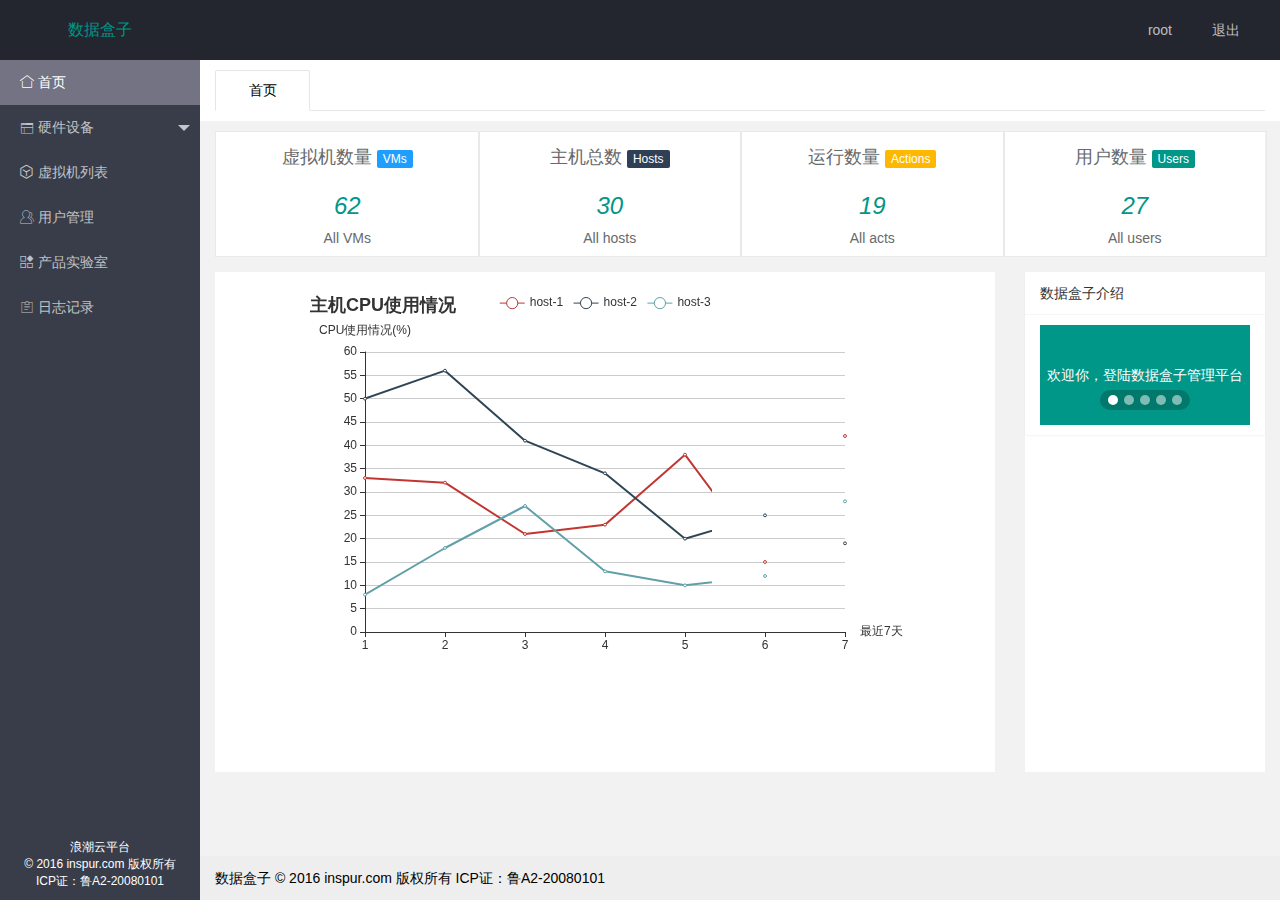
==== layui/index_.html @ 7fb4968f "no message" ====
<!DOCTYPE html>
<html>

	<head>
		<meta charset="utf-8">
		<meta name="viewport" content="width=device-width, initial-scale=1, maximum-scale=1">
		<title>数据盒子</title>
		<link rel="stylesheet" type="text/css" href="css/reset.css" />
		<link rel="stylesheet" href="css/layui.css">
		<style>
			.demo-carousel {
				height: 200px;
				line-height: 200px;
				text-align: center;
			}
			
			.layadmin-iframe {
				position: absolute;
				width: 100%;
				height: 100%;
				left: 0;
				/*top: 0;*/
				right: 0;
				/*bottom: 0;*/
			}
			.nav-bottom{
				position: absolute;
				width: 100%;
				bottom: 10px;
				left: 0;
				color: #fff;
				font-size: 12px;
				text-align: center;
				display: block;
			}
			.layui-nav-tree .layui-nav-child dd.layui-this, .layui-nav-tree .layui-nav-child dd.layui-this a, .layui-nav-tree .layui-this, .layui-nav-tree .layui-this>a, .layui-nav-tree .layui-this>a:hover{
				background-color: #737383;
			}
		</style>
	</head>

	<body class="layui-layout-body">
		<div class="layui-layout layui-layout-admin">
			<div class="layui-header">
				<div class="layui-logo">数据盒子</div>
				<!-- 头部区域（可配合layui已有的水平导航） -->
				<!--<ul class="layui-nav layui-layout-left">
      <li class="layui-nav-item"><a href="">控制台</a></li>
      <li class="layui-nav-item"><a href="">商品管理</a></li>
      <li class="layui-nav-item"><a href="">用户</a></li>
      <li class="layui-nav-item">
        <a href="javascript:;">其它系统</a>
        <dl class="layui-nav-child">
          <dd><a href="">邮件管理</a></dd>
          <dd><a href="">消息管理</a></dd>
          <dd><a href="">授权管理</a></dd>
        </dl>
      </li>
    </ul>-->
				<ul class="layui-nav layui-layout-right">
					<li class="layui-nav-item">
						<a href="javascript:;">
							<!--<img src="http://t.cn/RCzsdCq" class="layui-nav-img">-->
							root
						</a>
						<!--<dl class="layui-nav-child">
							<dd>
								<a href="">基本资料</a>
							</dd>
							<dd>
								<a href="">安全设置</a>
							</dd>
						</dl>-->
					</li>
					<li class="layui-nav-item">
						<a href="">退出</a>
					</li>
				</ul>
			</div>

			<div class="layui-side layui-bg-black">
				<div class="layui-side-scroll">
					<!-- 左侧导航区域（可配合layui已有的垂直导航） -->
					<ul class="layui-nav layui-nav-tree" lay-filter="test">
						<li class="layui-nav-item layui-this ">

							<a href="javascript:;"data-url="component/index_01.html"data-id="4" data-title="首页">
							<span class="layui-icon layui-icon-home"></span>
								首页</a>
						</li>
						<li class="layui-nav-item">
							<a href="javascript:;" >
								<span class="layui-icon layui-icon-layouts"></span>
								硬件设备</a>
							<dl class="layui-nav-child">
					            <dd><a href="javascript:;"data-url="component/index_02.html"data-id="1" data-title="设备管理" >
								<span class="layui-icon layui-icon-templeate-1"></span>
					            	设备管理</a></dd>
					            <dd><a href="javascript:;"data-url="component/index_02.html"data-id="2" data-title="磁盘管理">
								<span class="layui-icon layui-icon-tabs"></span>
					            	磁盘管理</a></dd>
					            
					        </dl>
						</li>
						<li class="layui-nav-item">
							<a href="javascript:;" data-id="3" data-title="虚拟机列表" data-url="index.html">
								<span class="layui-icon layui-icon-component"></span>
								虚拟机列表</a>
							<!--<dl class="layui-nav-child">
            <dd><a href="javascript:;">列表一</a></dd>
            <dd><a href="javascript:;">列表二</a></dd>
            <dd><a href="">超链接</a></dd>
          </dl>-->
						</li>
						<li class="layui-nav-item">
							<a href="#">
								<span class="layui-icon layui-icon-user"></span>
								用户管理</a>
						</li>
						<li class="layui-nav-item">
							<a href="#">
								<span class="layui-icon layui-icon-app"></span>
								产品实验室</a>
						</li>
						<li class="layui-nav-item">
							<a href="#">
								<span class="layui-icon layui-icon-form"></span>
								日志记录</a>
						</li>
					</ul>
					
				</div>
				<p class="nav-bottom">浪潮云平台 </br>
					© 2016 inspur.com 版权所有<br/> ICP证：鲁A2-20080101
				</p>
			</div>

			<div class="layui-body">
				<!-- 内容主体区域 -->
				<div style="padding: 15px;padding-top: 0;">

					<!--<iframe src="" width="100%" height=""></iframe>-->
					<div class="layui-tab" lay-filter="tabs" lay-allowClose="">
						<ul class="layui-tab-title">
							<!--<li class="layui-this">欢迎页</li>-->
						</ul>
						<div class="layui-tab-content">
							<!--<div class="layui-tab-item layui-show">
								<div class="layui-carousel" id="test1">
									<div carousel-item>
										<div>
											<p class="layui-bg-green demo-carousel">欢迎你，登陆数据盒子管理平台</p>
										</div>
										<div>
											<p class="layui-bg-red demo-carousel">在这里可以详细看到每个VM的详细信息</p>
										</div>
										<div>
											<p class="layui-bg-blue demo-carousel">如果你是超级玩家，你也可以在这里创建和修改实例</p>
										</div>
										<div>
											<p class="layui-bg-orange demo-carousel">右边菜单栏点击你想查看的信息吧</p>
										</div>
										<div>
											<p class="layui-bg-cyan demo-carousel">好了，开始吧！</p>
										</div>
									</div>
								</div>
							</div>-->
						</div>
					</div>

				</div>
			</div>

			<div class="layui-footer">
				<!-- 底部固定区域 -->
				数据盒子
				© 2016 inspur.com 版权所有 ICP证：鲁A2-20080101
			</div>
		</div>
		<script src="js/jquery.min.js"></script>
		<script src="layui.js"></script>
		<script src="js/index.js"></script>
		<script>

		</script>
	</body>

</html>
---- layui/css/layui.css ----
/** layui-v2.4.3 MIT License By https://www.layui.com */
 .layui-inline,img{display:inline-block;vertical-align:middle}h1,h2,h3,h4,h5,h6{font-weight:400}.layui-edge,.layui-header,.layui-inline,.layui-main{position:relative}.layui-btn,.layui-edge,.layui-inline,img{vertical-align:middle}.layui-btn,.layui-disabled,.layui-icon,.layui-unselect{-webkit-user-select:none;-ms-user-select:none;-moz-user-select:none}blockquote,body,button,dd,div,dl,dt,form,h1,h2,h3,h4,h5,h6,input,li,ol,p,pre,td,textarea,th,ul{margin:0;padding:0;-webkit-tap-highlight-color:rgba(0,0,0,0)}a:active,a:hover{outline:0}img{border:none}li{list-style:none}table{border-collapse:collapse;border-spacing:0}h4,h5,h6{font-size:100%}button,input,optgroup,option,select,textarea{font-family:inherit;font-size:inherit;font-style:inherit;font-weight:inherit;outline:0}pre{white-space:pre-wrap;white-space:-moz-pre-wrap;white-space:-pre-wrap;white-space:-o-pre-wrap;word-wrap:break-word}body{line-height:24px;font:14px Helvetica Neue,Helvetica,PingFang SC,Tahoma,Arial,sans-serif}hr{height:1px;margin:10px 0;border:0;clear:both}a{color:#333;text-decoration:none}a:hover{color:#777}a cite{font-style:normal;*cursor:pointer}.layui-border-box,.layui-border-box *{box-sizing:border-box}.layui-box,.layui-box *{box-sizing:content-box}.layui-clear{clear:both;*zoom:1}.layui-clear:after{content:'\20';clear:both;*zoom:1;display:block;height:0}.layui-inline{*display:inline;*zoom:1}.layui-edge{display:inline-block;width:0;height:0;border-width:6px;border-style:dashed;border-color:transparent;overflow:hidden}.layui-edge-top{top:-4px;border-bottom-color:#999;border-bottom-style:solid}.layui-edge-right{border-left-color:#999;border-left-style:solid}.layui-edge-bottom{top:2px;border-top-color:#999;border-top-style:solid}.layui-edge-left{border-right-color:#999;border-right-style:solid}.layui-elip{text-overflow:ellipsis;overflow:hidden;white-space:nowrap}.layui-disabled,.layui-disabled:hover{color:#d2d2d2!important;cursor:not-allowed!important}.layui-circle{border-radius:100%}.layui-show{display:block!important}.layui-hide{display:none!important}@font-face{font-family:layui-icon;src:url(../font/iconfont.eot?v=240);src:url(../font/iconfont.eot?v=240#iefix) format('embedded-opentype'),url(../font/iconfont.svg?v=240#iconfont) format('svg'),url(../font/iconfont.woff?v=240) format('woff'),url(../font/iconfont.ttf?v=240) format('truetype')}.layui-icon{font-family:layui-icon!important;font-size:16px;font-style:normal;-webkit-font-smoothing:antialiased;-moz-osx-font-smoothing:grayscale}.layui-icon-reply-fill:before{content:"\e611"}.layui-icon-set-fill:before{content:"\e614"}.layui-icon-menu-fill:before{content:"\e60f"}.layui-icon-search:before{content:"\e615"}.layui-icon-share:before{content:"\e641"}.layui-icon-set-sm:before{content:"\e620"}.layui-icon-engine:before{content:"\e628"}.layui-icon-close:before{content:"\1006"}.layui-icon-close-fill:before{content:"\1007"}.layui-icon-chart-screen:before{content:"\e629"}.layui-icon-star:before{content:"\e600"}.layui-icon-circle-dot:before{content:"\e617"}.layui-icon-chat:before{content:"\e606"}.layui-icon-release:before{content:"\e609"}.layui-icon-list:before{content:"\e60a"}.layui-icon-chart:before{content:"\e62c"}.layui-icon-ok-circle:before{content:"\1005"}.layui-icon-layim-theme:before{content:"\e61b"}.layui-icon-table:before{content:"\e62d"}.layui-icon-right:before{content:"\e602"}.layui-icon-left:before{content:"\e603"}.layui-icon-cart-simple:before{content:"\e698"}.layui-icon-face-cry:before{content:"\e69c"}.layui-icon-face-smile:before{content:"\e6af"}.layui-icon-survey:before{content:"\e6b2"}.layui-icon-tree:before{content:"\e62e"}.layui-icon-upload-circle:before{content:"\e62f"}.layui-icon-add-circle:before{content:"\e61f"}.layui-icon-download-circle:before{content:"\e601"}.layui-icon-templeate-1:before{content:"\e630"}.layui-icon-util:before{content:"\e631"}.layui-icon-face-surprised:before{content:"\e664"}.layui-icon-edit:before{content:"\e642"}.layui-icon-speaker:before{content:"\e645"}.layui-icon-down:before{content:"\e61a"}.layui-icon-file:before{content:"\e621"}.layui-icon-layouts:before{content:"\e632"}.layui-icon-rate-half:before{content:"\e6c9"}.layui-icon-add-circle-fine:before{content:"\e608"}.layui-icon-prev-circle:before{content:"\e633"}.layui-icon-read:before{content:"\e705"}.layui-icon-404:before{content:"\e61c"}.layui-icon-carousel:before{content:"\e634"}.layui-icon-help:before{content:"\e607"}.layui-icon-code-circle:before{content:"\e635"}.layui-icon-water:before{content:"\e636"}.layui-icon-username:before{content:"\e66f"}.layui-icon-find-fill:before{content:"\e670"}.layui-icon-about:before{content:"\e60b"}.layui-icon-location:before{content:"\e715"}.layui-icon-up:before{content:"\e619"}.layui-icon-pause:before{content:"\e651"}.layui-icon-date:before{content:"\e637"}.layui-icon-layim-uploadfile:before{content:"\e61d"}.layui-icon-delete:before{content:"\e640"}.layui-icon-play:before{content:"\e652"}.layui-icon-top:before{content:"\e604"}.layui-icon-friends:before{content:"\e612"}.layui-icon-refresh-3:before{content:"\e9aa"}.layui-icon-ok:before{content:"\e605"}.layui-icon-layer:before{content:"\e638"}.layui-icon-face-smile-fine:before{content:"\e60c"}.layui-icon-dollar:before{content:"\e659"}.layui-icon-group:before{content:"\e613"}.layui-icon-layim-download:before{content:"\e61e"}.layui-icon-picture-fine:before{content:"\e60d"}.layui-icon-link:before{content:"\e64c"}.layui-icon-diamond:before{content:"\e735"}.layui-icon-log:before{content:"\e60e"}.layui-icon-rate-solid:before{content:"\e67a"}.layui-icon-fonts-del:before{content:"\e64f"}.layui-icon-unlink:before{content:"\e64d"}.layui-icon-fonts-clear:before{content:"\e639"}.layui-icon-triangle-r:before{content:"\e623"}.layui-icon-circle:before{content:"\e63f"}.layui-icon-radio:before{content:"\e643"}.layui-icon-align-center:before{content:"\e647"}.layui-icon-align-right:before{content:"\e648"}.layui-icon-align-left:before{content:"\e649"}.layui-icon-loading-1:before{content:"\e63e"}.layui-icon-return:before{content:"\e65c"}.layui-icon-fonts-strong:before{content:"\e62b"}.layui-icon-upload:before{content:"\e67c"}.layui-icon-dialogue:before{content:"\e63a"}.layui-icon-video:before{content:"\e6ed"}.layui-icon-headset:before{content:"\e6fc"}.layui-icon-cellphone-fine:before{content:"\e63b"}.layui-icon-add-1:before{content:"\e654"}.layui-icon-face-smile-b:before{content:"\e650"}.layui-icon-fonts-html:before{content:"\e64b"}.layui-icon-form:before{content:"\e63c"}.layui-icon-cart:before{content:"\e657"}.layui-icon-camera-fill:before{content:"\e65d"}.layui-icon-tabs:before{content:"\e62a"}.layui-icon-fonts-code:before{content:"\e64e"}.layui-icon-fire:before{content:"\e756"}.layui-icon-set:before{content:"\e716"}.layui-icon-fonts-u:before{content:"\e646"}.layui-icon-triangle-d:before{content:"\e625"}.layui-icon-tips:before{content:"\e702"}.layui-icon-picture:before{content:"\e64a"}.layui-icon-more-vertical:before{content:"\e671"}.layui-icon-flag:before{content:"\e66c"}.layui-icon-loading:before{content:"\e63d"}.layui-icon-fonts-i:before{content:"\e644"}.layui-icon-refresh-1:before{content:"\e666"}.layui-icon-rmb:before{content:"\e65e"}.layui-icon-home:before{content:"\e68e"}.layui-icon-user:before{content:"\e770"}.layui-icon-notice:before{content:"\e667"}.layui-icon-login-weibo:before{content:"\e675"}.layui-icon-voice:before{content:"\e688"}.layui-icon-upload-drag:before{content:"\e681"}.layui-icon-login-qq:before{content:"\e676"}.layui-icon-snowflake:before{content:"\e6b1"}.layui-icon-file-b:before{content:"\e655"}.layui-icon-template:before{content:"\e663"}.layui-icon-auz:before{content:"\e672"}.layui-icon-console:before{content:"\e665"}.layui-icon-app:before{content:"\e653"}.layui-icon-prev:before{content:"\e65a"}.layui-icon-website:before{content:"\e7ae"}.layui-icon-next:before{content:"\e65b"}.layui-icon-component:before{content:"\e857"}.layui-icon-more:before{content:"\e65f"}.layui-icon-login-wechat:before{content:"\e677"}.layui-icon-shrink-right:before{content:"\e668"}.layui-icon-spread-left:before{content:"\e66b"}.layui-icon-camera:before{content:"\e660"}.layui-icon-note:before{content:"\e66e"}.layui-icon-refresh:before{content:"\e669"}.layui-icon-female:before{content:"\e661"}.layui-icon-male:before{content:"\e662"}.layui-icon-password:before{content:"\e673"}.layui-icon-senior:before{content:"\e674"}.layui-icon-theme:before{content:"\e66a"}.layui-icon-tread:before{content:"\e6c5"}.layui-icon-praise:before{content:"\e6c6"}.layui-icon-star-fill:before{content:"\e658"}.layui-icon-rate:before{content:"\e67b"}.layui-icon-template-1:before{content:"\e656"}.layui-icon-vercode:before{content:"\e679"}.layui-icon-cellphone:before{content:"\e678"}.layui-icon-screen-full:before{content:"\e622"}.layui-icon-screen-restore:before{content:"\e758"}.layui-icon-cols:before{content:"\e610"}.layui-icon-export:before{content:"\e67d"}.layui-icon-print:before{content:"\e66d"}.layui-icon-slider:before{content:"\e714"}.layui-main{width:1140px;margin:0 auto}.layui-header{z-index:1000;height:60px}.layui-header a:hover{transition:all .5s;-webkit-transition:all .5s}.layui-side{position:fixed;left:0;top:0;bottom:0;z-index:999;width:200px;overflow-x:hidden}.layui-side-scroll{position:relative;width:220px;height:100%;overflow-x:hidden}.layui-body{position:absolute;left:200px;right:0;top:0;bottom:0;z-index:998;width:auto;overflow:hidden;overflow-y:auto;box-sizing:border-box}.layui-layout-body{overflow:hidden}.layui-layout-admin .layui-header{background-color:#23262E}.layui-layout-admin .layui-side{top:60px;width:200px;overflow-x:hidden}.layui-layout-admin .layui-body{top:60px;bottom:44px}.layui-layout-admin .layui-main{width:auto;margin:0 15px}.layui-layout-admin .layui-footer{position:fixed;left:200px;right:0;bottom:0;height:44px;line-height:44px;padding:0 15px;background-color:#eee}.layui-layout-admin .layui-logo{position:absolute;left:0;top:0;width:200px;height:100%;line-height:60px;text-align:center;color:#009688;font-size:16px}.layui-layout-admin .layui-header .layui-nav{background:0 0}.layui-layout-left{position:absolute!important;left:200px;top:0}.layui-layout-right{position:absolute!important;right:0;top:0}.layui-container{position:relative;margin:0 auto;padding:0 15px;box-sizing:border-box}.layui-fluid{position:relative;margin:0 auto;padding:0 15px}.layui-row:after,.layui-row:before{content:'';display:block;clear:both}.layui-col-lg1,.layui-col-lg10,.layui-col-lg11,.layui-col-lg12,.layui-col-lg2,.layui-col-lg3,.layui-col-lg4,.layui-col-lg5,.layui-col-lg6,.layui-col-lg7,.layui-col-lg8,.layui-col-lg9,.layui-col-md1,.layui-col-md10,.layui-col-md11,.layui-col-md12,.layui-col-md2,.layui-col-md3,.layui-col-md4,.layui-col-md5,.layui-col-md6,.layui-col-md7,.layui-col-md8,.layui-col-md9,.layui-col-sm1,.layui-col-sm10,.layui-col-sm11,.layui-col-sm12,.layui-col-sm2,.layui-col-sm3,.layui-col-sm4,.layui-col-sm5,.layui-col-sm6,.layui-col-sm7,.layui-col-sm8,.layui-col-sm9,.layui-col-xs1,.layui-col-xs10,.layui-col-xs11,.layui-col-xs12,.layui-col-xs2,.layui-col-xs3,.layui-col-xs4,.layui-col-xs5,.layui-col-xs6,.layui-col-xs7,.layui-col-xs8,.layui-col-xs9{position:relative;display:block;box-sizing:border-box}.layui-col-xs1,.layui-col-xs10,.layui-col-xs11,.layui-col-xs12,.layui-col-xs2,.layui-col-xs3,.layui-col-xs4,.layui-col-xs5,.layui-col-xs6,.layui-col-xs7,.layui-col-xs8,.layui-col-xs9{float:left}.layui-col-xs1{width:8.33333333%}.layui-col-xs2{width:16.66666667%}.layui-col-xs3{width:25%}.layui-col-xs4{width:33.33333333%}.layui-col-xs5{width:41.66666667%}.layui-col-xs6{width:50%}.layui-col-xs7{width:58.33333333%}.layui-col-xs8{width:66.66666667%}.layui-col-xs9{width:75%}.layui-col-xs10{width:83.33333333%}.layui-col-xs11{width:91.66666667%}.layui-col-xs12{width:100%}.layui-col-xs-offset1{margin-left:8.33333333%}.layui-col-xs-offset2{margin-left:16.66666667%}.layui-col-xs-offset3{margin-left:25%}.layui-col-xs-offset4{margin-left:33.33333333%}.layui-col-xs-offset5{margin-left:41.66666667%}.layui-col-xs-offset6{margin-left:50%}.layui-col-xs-offset7{margin-left:58.33333333%}.layui-col-xs-offset8{margin-left:66.66666667%}.layui-col-xs-offset9{margin-left:75%}.layui-col-xs-offset10{margin-left:83.33333333%}.layui-col-xs-offset11{margin-left:91.66666667%}.layui-col-xs-offset12{margin-left:100%}@media screen and (max-width:768px){.layui-hide-xs{display:none!important}.layui-show-xs-block{display:block!important}.layui-show-xs-inline{display:inline!important}.layui-show-xs-inline-block{display:inline-block!important}}@media screen and (min-width:768px){.layui-container{width:750px}.layui-hide-sm{display:none!important}.layui-show-sm-block{display:block!important}.layui-show-sm-inline{display:inline!important}.layui-show-sm-inline-block{display:inline-block!important}.layui-col-sm1,.layui-col-sm10,.layui-col-sm11,.layui-col-sm12,.layui-col-sm2,.layui-col-sm3,.layui-col-sm4,.layui-col-sm5,.layui-col-sm6,.layui-col-sm7,.layui-col-sm8,.layui-col-sm9{float:left}.layui-col-sm1{width:8.33333333%}.layui-col-sm2{width:16.66666667%}.layui-col-sm3{width:25%}.layui-col-sm4{width:33.33333333%}.layui-col-sm5{width:41.66666667%}.layui-col-sm6{width:50%}.layui-col-sm7{width:58.33333333%}.layui-col-sm8{width:66.66666667%}.layui-col-sm9{width:75%}.layui-col-sm10{width:83.33333333%}.layui-col-sm11{width:91.66666667%}.layui-col-sm12{width:100%}.layui-col-sm-offset1{margin-left:8.33333333%}.layui-col-sm-offset2{margin-left:16.66666667%}.layui-col-sm-offset3{margin-left:25%}.layui-col-sm-offset4{margin-left:33.33333333%}.layui-col-sm-offset5{margin-left:41.66666667%}.layui-col-sm-offset6{margin-left:50%}.layui-col-sm-offset7{margin-left:58.33333333%}.layui-col-sm-offset8{margin-left:66.66666667%}.layui-col-sm-offset9{margin-left:75%}.layui-col-sm-offset10{margin-left:83.33333333%}.layui-col-sm-offset11{margin-left:91.66666667%}.layui-col-sm-offset12{margin-left:100%}}@media screen and (min-width:992px){.layui-container{width:970px}.layui-hide-md{display:none!important}.layui-show-md-block{display:block!important}.layui-show-md-inline{display:inline!important}.layui-show-md-inline-block{display:inline-block!important}.layui-col-md1,.layui-col-md10,.layui-col-md11,.layui-col-md12,.layui-col-md2,.layui-col-md3,.layui-col-md4,.layui-col-md5,.layui-col-md6,.layui-col-md7,.layui-col-md8,.layui-col-md9{float:left}.layui-col-md1{width:8.33333333%}.layui-col-md2{width:16.66666667%}.layui-col-md3{width:25%}.layui-col-md4{width:33.33333333%}.layui-col-md5{width:41.66666667%}.layui-col-md6{width:50%}.layui-col-md7{width:58.33333333%}.layui-col-md8{width:66.66666667%}.layui-col-md9{width:75%}.layui-col-md10{width:83.33333333%}.layui-col-md11{width:91.66666667%}.layui-col-md12{width:100%}.layui-col-md-offset1{margin-left:8.33333333%}.layui-col-md-offset2{margin-left:16.66666667%}.layui-col-md-offset3{margin-left:25%}.layui-col-md-offset4{margin-left:33.33333333%}.layui-col-md-offset5{margin-left:41.66666667%}.layui-col-md-offset6{margin-left:50%}.layui-col-md-offset7{margin-left:58.33333333%}.layui-col-md-offset8{margin-left:66.66666667%}.layui-col-md-offset9{margin-left:75%}.layui-col-md-offset10{margin-left:83.33333333%}.layui-col-md-offset11{margin-left:91.66666667%}.layui-col-md-offset12{margin-left:100%}}@media screen and (min-width:1200px){.layui-container{width:1170px}.layui-hide-lg{display:none!important}.layui-show-lg-block{display:block!important}.layui-show-lg-inline{display:inline!important}.layui-show-lg-inline-block{display:inline-block!important}.layui-col-lg1,.layui-col-lg10,.layui-col-lg11,.layui-col-lg12,.layui-col-lg2,.layui-col-lg3,.layui-col-lg4,.layui-col-lg5,.layui-col-lg6,.layui-col-lg7,.layui-col-lg8,.layui-col-lg9{float:left}.layui-col-lg1{width:8.33333333%}.layui-col-lg2{width:16.66666667%}.layui-col-lg3{width:25%}.layui-col-lg4{width:33.33333333%}.layui-col-lg5{width:41.66666667%}.layui-col-lg6{width:50%}.layui-col-lg7{width:58.33333333%}.layui-col-lg8{width:66.66666667%}.layui-col-lg9{width:75%}.layui-col-lg10{width:83.33333333%}.layui-col-lg11{width:91.66666667%}.layui-col-lg12{width:100%}.layui-col-lg-offset1{margin-left:8.33333333%}.layui-col-lg-offset2{margin-left:16.66666667%}.layui-col-lg-offset3{margin-left:25%}.layui-col-lg-offset4{margin-left:33.33333333%}.layui-col-lg-offset5{margin-left:41.66666667%}.layui-col-lg-offset6{margin-left:50%}.layui-col-lg-offset7{margin-left:58.33333333%}.layui-col-lg-offset8{margin-left:66.66666667%}.layui-col-lg-offset9{margin-left:75%}.layui-col-lg-offset10{margin-left:83.33333333%}.layui-col-lg-offset11{margin-left:91.66666667%}.layui-col-lg-offset12{margin-left:100%}}.layui-col-space1{margin:-.5px}.layui-col-space1>*{padding:.5px}.layui-col-space3{margin:-1.5px}.layui-col-space3>*{padding:1.5px}.layui-col-space5{margin:-2.5px}.layui-col-space5>*{padding:2.5px}.layui-col-space8{margin:-3.5px}.layui-col-space8>*{padding:3.5px}.layui-col-space10{margin:-5px}.layui-col-space10>*{padding:5px}.layui-col-space12{margin:-6px}.layui-col-space12>*{padding:6px}.layui-col-space15{margin:-7.5px}.layui-col-space15>*{padding:7.5px}.layui-col-space18{margin:-9px}.layui-col-space18>*{padding:9px}.layui-col-space20{margin:-10px}.layui-col-space20>*{padding:10px}.layui-col-space22{margin:-11px}.layui-col-space22>*{padding:11px}.layui-col-space25{margin:-12.5px}.layui-col-space25>*{padding:12.5px}.layui-col-space30{margin:-15px}.layui-col-space30>*{padding:15px}.layui-btn,.layui-input,.layui-select,.layui-textarea,.layui-upload-button{outline:0;-webkit-appearance:none;transition:all .3s;-webkit-transition:all .3s;box-sizing:border-box}.layui-elem-quote{margin-bottom:10px;padding:15px;line-height:22px;border-left:5px solid #009688;border-radius:0 2px 2px 0;background-color:#f2f2f2}.layui-quote-nm{border-style:solid;border-width:1px 1px 1px 5px;background:0 0}.layui-elem-field{margin-bottom:10px;padding:0;border-width:1px;border-style:solid}.layui-elem-field legend{margin-left:20px;padding:0 10px;font-size:20px;font-weight:300}.layui-field-title{margin:10px 0 20px;border-width:1px 0 0}.layui-field-box{padding:10px 15px}.layui-field-title .layui-field-box{padding:10px 0}.layui-progress{position:relative;height:6px;border-radius:20px;background-color:#e2e2e2}.layui-progress-bar{position:absolute;left:0;top:0;width:0;max-width:100%;height:6px;border-radius:20px;text-align:right;background-color:#5FB878;transition:all .3s;-webkit-transition:all .3s}.layui-progress-big,.layui-progress-big .layui-progress-bar{height:18px;line-height:18px}.layui-progress-text{position:relative;top:-20px;line-height:18px;font-size:12px;color:#666}.layui-progress-big .layui-progress-text{position:static;padding:0 10px;color:#fff}.layui-collapse{border-width:1px;border-style:solid;border-radius:2px}.layui-colla-content,.layui-colla-item{border-top-width:1px;border-top-style:solid}.layui-colla-item:first-child{border-top:none}.layui-colla-title{position:relative;height:42px;line-height:42px;padding:0 15px 0 35px;color:#333;background-color:#f2f2f2;cursor:pointer;font-size:14px;overflow:hidden}.layui-colla-content{display:none;padding:10px 15px;line-height:22px;color:#666}.layui-colla-icon{position:absolute;left:15px;top:0;font-size:14px}.layui-card{margin-bottom:15px;border-radius:2px;background-color:#fff;box-shadow:0 1px 2px 0 rgba(0,0,0,.05)}.layui-card:last-child{margin-bottom:0}.layui-card-header{position:relative;height:42px;line-height:42px;padding:0 15px;border-bottom:1px solid #f6f6f6;color:#333;border-radius:2px 2px 0 0;font-size:14px}.layui-bg-black,.layui-bg-blue,.layui-bg-cyan,.layui-bg-green,.layui-bg-orange,.layui-bg-red{color:#fff!important}.layui-card-body{position:relative;padding:10px 15px;line-height:24px}.layui-card-body[pad15]{padding:15px}.layui-card-body[pad20]{padding:20px}.layui-card-body .layui-table{margin:5px 0}.layui-card .layui-tab{margin:0}.layui-panel-window{position:relative;padding:15px;border-radius:0;border-top:5px solid #E6E6E6;background-color:#fff}.layui-auxiliar-moving{position:fixed;left:0;right:0;top:0;bottom:0;width:100%;height:100%;background:0 0;z-index:9999999999}.layui-form-label,.layui-form-mid,.layui-form-select,.layui-input-block,.layui-input-inline,.layui-textarea{position:relative}.layui-bg-red{background-color:#FF5722!important}.layui-bg-orange{background-color:#FFB800!important}.layui-bg-green{background-color:#009688!important}.layui-bg-cyan{background-color:#2F4056!important}.layui-bg-blue{background-color:#1E9FFF!important}.layui-bg-black{background-color:#393D49!important}.layui-bg-gray{background-color:#eee!important;color:#666!important}.layui-badge-rim,.layui-colla-content,.layui-colla-item,.layui-collapse,.layui-elem-field,.layui-form-pane .layui-form-item[pane],.layui-form-pane .layui-form-label,.layui-input,.layui-layedit,.layui-layedit-tool,.layui-quote-nm,.layui-select,.layui-tab-bar,.layui-tab-card,.layui-tab-title,.layui-tab-title .layui-this:after,.layui-textarea{border-color:#e6e6e6}.layui-timeline-item:before,hr{background-color:#e6e6e6}.layui-text{line-height:22px;font-size:14px;color:#666}.layui-text h1,.layui-text h2,.layui-text h3{font-weight:500;color:#333}.layui-text h1{font-size:30px}.layui-text h2{font-size:24px}.layui-text h3{font-size:18px}.layui-text a:not(.layui-btn){color:#01AAED}.layui-text a:not(.layui-btn):hover{text-decoration:underline}.layui-text ul{padding:5px 0 5px 15px}.layui-text ul li{margin-top:5px;list-style-type:disc}.layui-text em,.layui-word-aux{color:#999!important;padding:0 5px!important}.layui-btn{display:inline-block;height:38px;line-height:38px;padding:0 18px;background-color:#009688;color:#fff;white-space:nowrap;text-align:center;font-size:14px;border:none;border-radius:2px;cursor:pointer}.layui-btn:hover{opacity:.8;filter:alpha(opacity=80);color:#fff}.layui-btn:active{opacity:1;filter:alpha(opacity=100)}.layui-btn+.layui-btn{margin-left:10px}.layui-btn-container{font-size:0}.layui-btn-container .layui-btn{margin-right:10px;margin-bottom:10px}.layui-btn-container .layui-btn+.layui-btn{margin-left:0}.layui-table .layui-btn-container .layui-btn{margin-bottom:9px}.layui-btn-radius{border-radius:100px}.layui-btn .layui-icon{margin-right:3px;font-size:18px;vertical-align:bottom;vertical-align:middle\9}.layui-btn-primary{border:1px solid #C9C9C9;background-color:#fff;color:#555}.layui-btn-primary:hover{border-color:#009688;color:#333}.layui-btn-normal{background-color:#1E9FFF}.layui-btn-warm{background-color:#FFB800}.layui-btn-danger{background-color:#FF5722}.layui-btn-disabled,.layui-btn-disabled:active,.layui-btn-disabled:hover{border:1px solid #e6e6e6;background-color:#FBFBFB;color:#C9C9C9;cursor:not-allowed;opacity:1}.layui-btn-lg{height:44px;line-height:44px;padding:0 25px;font-size:16px}.layui-btn-sm{height:30px;line-height:30px;padding:0 10px;font-size:12px}.layui-btn-sm i{font-size:16px!important}.layui-btn-xs{height:22px;line-height:22px;padding:0 5px;font-size:12px}.layui-btn-xs i{font-size:14px!important}.layui-btn-group{display:inline-block;vertical-align:middle;font-size:0}.layui-btn-group .layui-btn{margin-left:0!important;margin-right:0!important;border-left:1px solid rgba(255,255,255,.5);border-radius:0}.layui-btn-group .layui-btn-primary{border-left:none}.layui-btn-group .layui-btn-primary:hover{border-color:#C9C9C9;color:#009688}.layui-btn-group .layui-btn:first-child{border-left:none;border-radius:2px 0 0 2px}.layui-btn-group .layui-btn-primary:first-child{border-left:1px solid #c9c9c9}.layui-btn-group .layui-btn:last-child{border-radius:0 2px 2px 0}.layui-btn-group .layui-btn+.layui-btn{margin-left:0}.layui-btn-group+.layui-btn-group{margin-left:10px}.layui-btn-fluid{width:100%}.layui-input,.layui-select,.layui-textarea{height:38px;line-height:1.3;line-height:38px\9;border-width:1px;border-style:solid;background-color:#fff;border-radius:2px}.layui-input::-webkit-input-placeholder,.layui-select::-webkit-input-placeholder,.layui-textarea::-webkit-input-placeholder{line-height:1.3}.layui-input,.layui-textarea{display:block;width:100%;padding-left:10px}.layui-input:hover,.layui-textarea:hover{border-color:#D2D2D2!important}.layui-input:focus,.layui-textarea:focus{border-color:#C9C9C9!important}.layui-textarea{min-height:100px;height:auto;line-height:20px;padding:6px 10px;resize:vertical}.layui-select{padding:0 10px}.layui-form input[type=checkbox],.layui-form input[type=radio],.layui-form select{display:none}.layui-form [lay-ignore]{display:initial}.layui-form-item{margin-bottom:15px;clear:both;*zoom:1}.layui-form-item:after{content:'\20';clear:both;*zoom:1;display:block;height:0}.layui-form-label{float:left;display:block;padding:9px 15px;width:80px;font-weight:400;line-height:20px;text-align:right}.layui-form-label-col{display:block;float:none;padding:9px 0;line-height:20px;text-align:left}.layui-form-item .layui-inline{margin-bottom:5px;margin-right:10px}.layui-input-block{margin-left:110px;min-height:36px}.layui-input-inline{display:inline-block;vertical-align:middle}.layui-form-item .layui-input-inline{float:left;width:190px;margin-right:10px}.layui-form-text .layui-input-inline{width:auto}.layui-form-mid{float:left;display:block;padding:9px 0!important;line-height:20px;margin-right:10px}.layui-form-danger+.layui-form-select .layui-input,.layui-form-danger:focus{border-color:#FF5722!important}.layui-form-select .layui-input{padding-right:30px;cursor:pointer}.layui-form-select .layui-edge{position:absolute;right:10px;top:50%;margin-top:-3px;cursor:pointer;border-width:6px;border-top-color:#c2c2c2;border-top-style:solid;transition:all .3s;-webkit-transition:all .3s}.layui-form-select dl{display:none;position:absolute;left:0;top:42px;padding:5px 0;z-index:899;min-width:100%;border:1px solid #d2d2d2;max-height:300px;overflow-y:auto;background-color:#fff;border-radius:2px;box-shadow:0 2px 4px rgba(0,0,0,.12);box-sizing:border-box}.layui-form-select dl dd,.layui-form-select dl dt{padding:0 10px;line-height:36px;white-space:nowrap;overflow:hidden;text-overflow:ellipsis}.layui-form-select dl dt{font-size:12px;color:#999}.layui-form-select dl dd{cursor:pointer}.layui-form-select dl dd:hover{background-color:#f2f2f2;-webkit-transition:.5s all;transition:.5s all}.layui-form-select .layui-select-group dd{padding-left:20px}.layui-form-select dl dd.layui-select-tips{padding-left:10px!important;color:#999}.layui-form-select dl dd.layui-this{background-color:#5FB878;color:#fff}.layui-form-checkbox,.layui-form-select dl dd.layui-disabled{background-color:#fff}.layui-form-selected dl{display:block}.layui-form-checkbox,.layui-form-checkbox *,.layui-form-switch{display:inline-block;vertical-align:middle}.layui-form-selected .layui-edge{margin-top:-9px;-webkit-transform:rotate(180deg);transform:rotate(180deg);margin-top:-3px\9}:root .layui-form-selected .layui-edge{margin-top:-9px\0/IE9}.layui-form-selectup dl{top:auto;bottom:42px}.layui-select-none{margin:5px 0;text-align:center;color:#999}.layui-select-disabled .layui-disabled{border-color:#eee!important}.layui-select-disabled .layui-edge{border-top-color:#d2d2d2}.layui-form-checkbox{position:relative;height:30px;line-height:30px;margin-right:10px;padding-right:30px;cursor:pointer;font-size:0;-webkit-transition:.1s linear;transition:.1s linear;box-sizing:border-box}.layui-form-checkbox span{padding:0 10px;height:100%;font-size:14px;border-radius:2px 0 0 2px;background-color:#d2d2d2;color:#fff;overflow:hidden;white-space:nowrap;text-overflow:ellipsis}.layui-form-checkbox:hover span{background-color:#c2c2c2}.layui-form-checkbox i{position:absolute;right:0;top:0;width:30px;height:28px;border:1px solid #d2d2d2;border-left:none;border-radius:0 2px 2px 0;color:#fff;font-size:20px;text-align:center}.layui-form-checkbox:hover i{border-color:#c2c2c2;color:#c2c2c2}.layui-form-checked,.layui-form-checked:hover{border-color:#5FB878}.layui-form-checked span,.layui-form-checked:hover span{background-color:#5FB878}.layui-form-checked i,.layui-form-checked:hover i{color:#5FB878}.layui-form-item .layui-form-checkbox{margin-top:4px}.layui-form-checkbox[lay-skin=primary]{height:auto!important;line-height:normal!important;min-width:18px;min-height:18px;border:none!important;margin-right:0;padding-left:28px;padding-right:0;background:0 0}.layui-form-checkbox[lay-skin=primary] span{padding-left:0;padding-right:15px;line-height:18px;background:0 0;color:#666}.layui-form-checkbox[lay-skin=primary] i{right:auto;left:0;width:16px;height:16px;line-height:16px;border:1px solid #d2d2d2;font-size:12px;border-radius:2px;background-color:#fff;-webkit-transition:.1s linear;transition:.1s linear}.layui-form-checkbox[lay-skin=primary]:hover i{border-color:#5FB878;color:#fff}.layui-form-checked[lay-skin=primary] i{border-color:#5FB878;background-color:#5FB878;color:#fff}.layui-checkbox-disbaled[lay-skin=primary] span{background:0 0!important;color:#c2c2c2}.layui-checkbox-disbaled[lay-skin=primary]:hover i{border-color:#d2d2d2}.layui-form-item .layui-form-checkbox[lay-skin=primary]{margin-top:10px}.layui-form-switch{position:relative;height:22px;line-height:22px;min-width:35px;padding:0 5px;margin-top:8px;border:1px solid #d2d2d2;border-radius:20px;cursor:pointer;background-color:#fff;-webkit-transition:.1s linear;transition:.1s linear}.layui-form-switch i{position:absolute;left:5px;top:3px;width:16px;height:16px;border-radius:20px;background-color:#d2d2d2;-webkit-transition:.1s linear;transition:.1s linear}.layui-form-switch em{position:relative;top:0;width:25px;margin-left:21px;padding:0!important;text-align:center!important;color:#999!important;font-style:normal!important;font-size:12px}.layui-form-onswitch{border-color:#5FB878;background-color:#5FB878}.layui-checkbox-disbaled,.layui-checkbox-disbaled i{border-color:#e2e2e2!important}.layui-form-onswitch i{left:100%;margin-left:-21px;background-color:#fff}.layui-form-onswitch em{margin-left:5px;margin-right:21px;color:#fff!important}.layui-checkbox-disbaled span{background-color:#e2e2e2!important}.layui-checkbox-disbaled:hover i{color:#fff!important}[lay-radio]{display:none}.layui-form-radio,.layui-form-radio *{display:inline-block;vertical-align:middle}.layui-form-radio{line-height:28px;margin:6px 10px 0 0;padding-right:10px;cursor:pointer;font-size:0}.layui-form-radio *{font-size:14px}.layui-form-radio>i{margin-right:8px;font-size:22px;color:#c2c2c2}.layui-form-radio>i:hover,.layui-form-radioed>i{color:#5FB878}.layui-radio-disbaled>i{color:#e2e2e2!important}.layui-form-pane .layui-form-label{width:110px;padding:8px 15px;height:38px;line-height:20px;border-width:1px;border-style:solid;border-radius:2px 0 0 2px;text-align:center;background-color:#FBFBFB;overflow:hidden;white-space:nowrap;text-overflow:ellipsis;box-sizing:border-box}.layui-form-pane .layui-input-inline{margin-left:-1px}.layui-form-pane .layui-input-block{margin-left:110px;left:-1px}.layui-form-pane .layui-input{border-radius:0 2px 2px 0}.layui-form-pane .layui-form-text .layui-form-label{float:none;width:100%;border-radius:2px;box-sizing:border-box;text-align:left}.layui-form-pane .layui-form-text .layui-input-inline{display:block;margin:0;top:-1px;clear:both}.layui-form-pane .layui-form-text .layui-input-block{margin:0;left:0;top:-1px}.layui-form-pane .layui-form-text .layui-textarea{min-height:100px;border-radius:0 0 2px 2px}.layui-form-pane .layui-form-checkbox{margin:4px 0 4px 10px}.layui-form-pane .layui-form-radio,.layui-form-pane .layui-form-switch{margin-top:6px;margin-left:10px}.layui-form-pane .layui-form-item[pane]{position:relative;border-width:1px;border-style:solid}.layui-form-pane .layui-form-item[pane] .layui-form-label{position:absolute;left:0;top:0;height:100%;border-width:0 1px 0 0}.layui-form-pane .layui-form-item[pane] .layui-input-inline{margin-left:110px}@media screen and (max-width:450px){.layui-form-item .layui-form-label{text-overflow:ellipsis;overflow:hidden;white-space:nowrap}.layui-form-item .layui-inline{display:block;margin-right:0;margin-bottom:20px;clear:both}.layui-form-item .layui-inline:after{content:'\20';clear:both;display:block;height:0}.layui-form-item .layui-input-inline{display:block;float:none;left:-3px;width:auto;margin:0 0 10px 112px}.layui-form-item .layui-input-inline+.layui-form-mid{margin-left:110px;top:-5px;padding:0}.layui-form-item .layui-form-checkbox{margin-right:5px;margin-bottom:5px}}.layui-layedit{border-width:1px;border-style:solid;border-radius:2px}.layui-layedit-tool{padding:3px 5px;border-bottom-width:1px;border-bottom-style:solid;font-size:0}.layedit-tool-fixed{position:fixed;top:0;border-top:1px solid #e2e2e2}.layui-layedit-tool .layedit-tool-mid,.layui-layedit-tool .layui-icon{display:inline-block;vertical-align:middle;text-align:center;font-size:14px}.layui-layedit-tool .layui-icon{position:relative;width:32px;height:30px;line-height:30px;margin:3px 5px;color:#777;cursor:pointer;border-radius:2px}.layui-layedit-tool .layui-icon:hover{color:#393D49}.layui-layedit-tool .layui-icon:active{color:#000}.layui-layedit-tool .layedit-tool-active{background-color:#e2e2e2;color:#000}.layui-layedit-tool .layui-disabled,.layui-layedit-tool .layui-disabled:hover{color:#d2d2d2;cursor:not-allowed}.layui-layedit-tool .layedit-tool-mid{width:1px;height:18px;margin:0 10px;background-color:#d2d2d2}.layedit-tool-html{width:50px!important;font-size:30px!important}.layedit-tool-b,.layedit-tool-code,.layedit-tool-help{font-size:16px!important}.layedit-tool-d,.layedit-tool-face,.layedit-tool-image,.layedit-tool-unlink{font-size:18px!important}.layedit-tool-image input{position:absolute;font-size:0;left:0;top:0;width:100%;height:100%;opacity:.01;filter:Alpha(opacity=1);cursor:pointer}.layui-layedit-iframe iframe{display:block;width:100%}#LAY_layedit_code{overflow:hidden}.layui-laypage{display:inline-block;*display:inline;*zoom:1;vertical-align:middle;margin:10px 0;font-size:0}.layui-laypage>a:first-child,.layui-laypage>a:first-child em{border-radius:2px 0 0 2px}.layui-laypage>a:last-child,.layui-laypage>a:last-child em{border-radius:0 2px 2px 0}.layui-laypage>:first-child{margin-left:0!important}.layui-laypage>:last-child{margin-right:0!important}.layui-laypage a,.layui-laypage button,.layui-laypage input,.layui-laypage select,.layui-laypage span{border:1px solid #e2e2e2}.layui-laypage a,.layui-laypage span{display:inline-block;*display:inline;*zoom:1;vertical-align:middle;padding:0 15px;height:28px;line-height:28px;margin:0 -1px 5px 0;background-color:#fff;color:#333;font-size:12px}.layui-flow-more a *,.layui-laypage input,.layui-table-view select[lay-ignore]{display:inline-block}.layui-laypage a:hover{color:#009688}.layui-laypage em{font-style:normal}.layui-laypage .layui-laypage-spr{color:#999;font-weight:700}.layui-laypage a{text-decoration:none}.layui-laypage .layui-laypage-curr{position:relative}.layui-laypage .layui-laypage-curr em{position:relative;color:#fff}.layui-laypage .layui-laypage-curr .layui-laypage-em{position:absolute;left:-1px;top:-1px;padding:1px;width:100%;height:100%;background-color:#009688}.layui-laypage-em{border-radius:2px}.layui-laypage-next em,.layui-laypage-prev em{font-family:Sim sun;font-size:16px}.layui-laypage .layui-laypage-count,.layui-laypage .layui-laypage-limits,.layui-laypage .layui-laypage-refresh,.layui-laypage .layui-laypage-skip{margin-left:10px;margin-right:10px;padding:0;border:none}.layui-laypage .layui-laypage-limits,.layui-laypage .layui-laypage-refresh{vertical-align:top}.layui-laypage .layui-laypage-refresh i{font-size:18px;cursor:pointer}.layui-laypage select{height:22px;padding:3px;border-radius:2px;cursor:pointer}.layui-laypage .layui-laypage-skip{height:30px;line-height:30px;color:#999}.layui-laypage button,.layui-laypage input{height:30px;line-height:30px;border-radius:2px;vertical-align:top;background-color:#fff;box-sizing:border-box}.layui-laypage input{width:40px;margin:0 10px;padding:0 3px;text-align:center}.layui-laypage input:focus,.layui-laypage select:focus{border-color:#009688!important}.layui-laypage button{margin-left:10px;padding:0 10px;cursor:pointer}.layui-table,.layui-table-view{margin:10px 0}.layui-flow-more{margin:10px 0;text-align:center;color:#999;font-size:14px}.layui-flow-more a{height:32px;line-height:32px}.layui-flow-more a *{vertical-align:top}.layui-flow-more a cite{padding:0 20px;border-radius:3px;background-color:#eee;color:#333;font-style:normal}.layui-flow-more a cite:hover{opacity:.8}.layui-flow-more a i{font-size:30px;color:#737383}.layui-table{width:100%;background-color:#fff;color:#666}.layui-table tr{transition:all .3s;-webkit-transition:all .3s}.layui-table th{text-align:left;font-weight:400}.layui-table tbody tr:hover,.layui-table thead tr,.layui-table-click,.layui-table-header,.layui-table-hover,.layui-table-mend,.layui-table-patch,.layui-table-tool,.layui-table-total,.layui-table-total tr,.layui-table[lay-even] tr:nth-child(even){background-color:#f2f2f2}.layui-table td,.layui-table th,.layui-table-col-set,.layui-table-fixed-r,.layui-table-grid-down,.layui-table-header,.layui-table-page,.layui-table-tips-main,.layui-table-tool,.layui-table-total,.layui-table-view,.layui-table[lay-skin=line],.layui-table[lay-skin=row]{border-width:1px;border-style:solid;border-color:#e6e6e6}.layui-table td,.layui-table th{position:relative;padding:9px 15px;min-height:20px;line-height:20px;font-size:14px}.layui-table[lay-skin=line] td,.layui-table[lay-skin=line] th{border-width:0 0 1px}.layui-table[lay-skin=row] td,.layui-table[lay-skin=row] th{border-width:0 1px 0 0}.layui-table[lay-skin=nob] td,.layui-table[lay-skin=nob] th{border:none}.layui-table img{max-width:100px}.layui-table[lay-size=lg] td,.layui-table[lay-size=lg] th{padding:15px 30px}.layui-table-view .layui-table[lay-size=lg] .layui-table-cell{height:40px;line-height:40px}.layui-table[lay-size=sm] td,.layui-table[lay-size=sm] th{font-size:12px;padding:5px 10px}.layui-table-view .layui-table[lay-size=sm] .layui-table-cell{height:20px;line-height:20px}.layui-table[lay-data]{display:none}.layui-table-box{position:relative;overflow:hidden}.layui-table-view .layui-table{position:relative;width:auto;margin:0}.layui-table-view .layui-table[lay-skin=line]{border-width:0 1px 0 0}.layui-table-view .layui-table[lay-skin=row]{border-width:0 0 1px}.layui-table-view .layui-table td,.layui-table-view .layui-table th{padding:5px 0;border-top:none;border-left:none}.layui-table-view .layui-table th.layui-unselect .layui-table-cell span{cursor:pointer}.layui-table-view .layui-table td{cursor:default}.layui-table-view .layui-form-checkbox[lay-skin=primary] i{width:18px;height:18px}.layui-table-view .layui-form-radio{line-height:0;padding:0}.layui-table-view .layui-form-radio>i{margin:0;font-size:20px}.layui-table-init{position:absolute;left:0;top:0;width:100%;height:100%;text-align:center;z-index:10}.layui-table-init .layui-icon{position:absolute;left:50%;top:50%;margin:-15px 0 0 -15px;font-size:30px;color:#c2c2c2}.layui-table-header{border-width:0 0 1px;overflow:hidden}.layui-table-header .layui-table{margin-bottom:-1px}.layui-table-tool .layui-inline[lay-event]{position:relative;width:26px;height:26px;padding:5px;line-height:16px;margin-right:10px;text-align:center;color:#333;border:1px solid #ccc;cursor:pointer;-webkit-transition:.5s all;transition:.5s all}.layui-table-tool .layui-inline[lay-event]:hover{border:1px solid #999}.layui-table-tool-temp{padding-right:120px}.layui-table-tool-self{position:absolute;right:17px;top:10px}.layui-table-tool .layui-table-tool-self .layui-inline[lay-event]{margin:0 0 0 10px}.layui-table-tool-panel{position:absolute;top:29px;left:-1px;padding:5px 0;min-width:150px;min-height:40px;border:1px solid #d2d2d2;text-align:left;background-color:#fff;box-shadow:0 2px 4px rgba(0,0,0,.12)}.layui-table-tool-panel li{padding:0 10px;line-height:30px;white-space:nowrap;overflow:hidden;text-overflow:ellipsis;-webkit-transition:.5s all;transition:.5s all}.layui-table-tool-panel li .layui-form-checkbox[lay-skin=primary]{width:100%;padding-left:28px}.layui-table-tool-panel li:hover{background-color:#f2f2f2}.layui-table-tool-panel li .layui-form-checkbox[lay-skin=primary] i{position:absolute;left:0;top:0}.layui-table-tool-panel li .layui-form-checkbox[lay-skin=primary] span{padding:0}.layui-table-tool .layui-table-tool-self .layui-table-tool-panel{left:auto;right:-1px}.layui-table-col-set{position:absolute;right:0;top:0;width:20px;height:100%;border-width:0 0 0 1px;background-color:#fff}.layui-table-sort{width:10px;height:20px;margin-left:5px;cursor:pointer!important}.layui-table-sort .layui-edge{position:absolute;left:5px;border-width:5px}.layui-table-sort .layui-table-sort-asc{top:3px;border-top:none;border-bottom-style:solid;border-bottom-color:#b2b2b2}.layui-table-sort .layui-table-sort-asc:hover{border-bottom-color:#666}.layui-table-sort .layui-table-sort-desc{bottom:5px;border-bottom:none;border-top-style:solid;border-top-color:#b2b2b2}.layui-table-sort .layui-table-sort-desc:hover{border-top-color:#666}.layui-table-sort[lay-sort=asc] .layui-table-sort-asc{border-bottom-color:#000}.layui-table-sort[lay-sort=desc] .layui-table-sort-desc{border-top-color:#000}.layui-table-cell{height:28px;line-height:28px;padding:0 15px;position:relative;overflow:hidden;text-overflow:ellipsis;white-space:nowrap;box-sizing:border-box}.layui-table-cell .layui-form-checkbox[lay-skin=primary]{top:-1px;padding:0}.layui-table-cell .layui-table-link{color:#01AAED}.laytable-cell-checkbox,.laytable-cell-numbers,.laytable-cell-radio,.laytable-cell-space{padding:0;text-align:center}.layui-table-body{position:relative;overflow:auto;margin-right:-1px;margin-bottom:-1px}.layui-table-body .layui-none{line-height:26px;padding:15px;text-align:center;color:#999}.layui-table-fixed{position:absolute;left:0;top:0;z-index:101}.layui-table-fixed .layui-table-body{overflow:hidden}.layui-table-fixed-l{box-shadow:0 -1px 8px rgba(0,0,0,.08)}.layui-table-fixed-r{left:auto;right:-1px;border-width:0 0 0 1px;box-shadow:-1px 0 8px rgba(0,0,0,.08)}.layui-table-fixed-r .layui-table-header{position:relative;overflow:visible}.layui-table-mend{position:absolute;right:-49px;top:0;height:100%;width:50px}.layui-table-tool{position:relative;z-index:890;width:100%;min-height:50px;line-height:30px;padding:10px 15px;border-width:0 0 1px}.layui-table-tool .layui-btn-container{margin-bottom:-10px}.layui-table-page,.layui-table-total{border-width:1px 0 0;margin-bottom:-1px;overflow:hidden}.layui-table-page{position:relative;width:100%;padding:7px 7px 0;height:41px;font-size:12px;white-space:nowrap}.layui-table-page>div{height:26px}.layui-table-page .layui-laypage{margin:0}.layui-table-page .layui-laypage a,.layui-table-page .layui-laypage span{height:26px;line-height:26px;margin-bottom:10px;border:none;background:0 0}.layui-table-page .layui-laypage a,.layui-table-page .layui-laypage span.layui-laypage-curr{padding:0 12px}.layui-table-page .layui-laypage span{margin-left:0;padding:0}.layui-table-page .layui-laypage .layui-laypage-prev{margin-left:-7px!important}.layui-table-page .layui-laypage .layui-laypage-curr .layui-laypage-em{left:0;top:0;padding:0}.layui-table-page .layui-laypage button,.layui-table-page .layui-laypage input{height:26px;line-height:26px}.layui-table-page .layui-laypage input{width:40px}.layui-table-page .layui-laypage button{padding:0 10px}.layui-table-page select{height:18px}.layui-table-patch .layui-table-cell{padding:0;width:30px}.layui-table-edit{position:absolute;left:0;top:0;width:100%;height:100%;padding:0 14px 1px;border-radius:0;box-shadow:1px 1px 20px rgba(0,0,0,.15)}.layui-table-edit:focus{border-color:#5FB878!important}select.layui-table-edit{padding:0 0 0 10px;border-color:#C9C9C9}.layui-table-view .layui-form-checkbox,.layui-table-view .layui-form-radio,.layui-table-view .layui-form-switch{top:0;margin:0;box-sizing:content-box}.layui-table-view .layui-form-checkbox{top:-1px;height:26px;line-height:26px}.layui-table-view .layui-form-checkbox i{height:26px}.layui-table-grid .layui-table-cell{overflow:visible}.layui-table-grid-down{position:absolute;top:0;right:0;width:26px;height:100%;padding:5px 0;border-width:0 0 0 1px;text-align:center;background-color:#fff;color:#999;cursor:pointer}.layui-table-grid-down .layui-icon{position:absolute;top:50%;left:50%;margin:-8px 0 0 -8px}.layui-table-grid-down:hover{background-color:#fbfbfb}body .layui-table-tips .layui-layer-content{background:0 0;padding:0;box-shadow:0 1px 6px rgba(0,0,0,.12)}.layui-table-tips-main{margin:-44px 0 0 -1px;max-height:150px;padding:8px 15px;font-size:14px;overflow-y:scroll;background-color:#fff;color:#666}.layui-table-tips-c{position:absolute;right:-3px;top:-13px;width:20px;height:20px;padding:3px;cursor:pointer;background-color:#666;border-radius:50%;color:#fff}.layui-table-tips-c:hover{background-color:#777}.layui-table-tips-c:before{position:relative;right:-2px}.layui-upload-file{display:none!important;opacity:.01;filter:Alpha(opacity=1)}.layui-upload-drag,.layui-upload-form,.layui-upload-wrap{display:inline-block}.layui-upload-list{margin:10px 0}.layui-upload-choose{padding:0 10px;color:#999}.layui-upload-drag{position:relative;padding:30px;border:1px dashed #e2e2e2;background-color:#fff;text-align:center;cursor:pointer;color:#999}.layui-upload-drag .layui-icon{font-size:50px;color:#009688}.layui-upload-drag[lay-over]{border-color:#009688}.layui-upload-iframe{position:absolute;width:0;height:0;border:0;visibility:hidden}.layui-upload-wrap{position:relative;vertical-align:middle}.layui-upload-wrap .layui-upload-file{display:block!important;position:absolute;left:0;top:0;z-index:10;font-size:100px;width:100%;height:100%;opacity:.01;filter:Alpha(opacity=1);cursor:pointer}.layui-tree{line-height:26px}.layui-tree li{text-overflow:ellipsis;overflow:hidden;white-space:nowrap}.layui-tree li .layui-tree-spread,.layui-tree li a{display:inline-block;vertical-align:top;height:26px;*display:inline;*zoom:1;cursor:pointer}.layui-tree li a{font-size:0}.layui-tree li a i{font-size:16px}.layui-tree li a cite{padding:0 6px;font-size:14px;font-style:normal}.layui-tree li i{padding-left:6px;color:#333;-moz-user-select:none}.layui-tree li .layui-tree-check{font-size:13px}.layui-tree li .layui-tree-check:hover{color:#009E94}.layui-tree li ul{display:none;margin-left:20px}.layui-tree li .layui-tree-enter{line-height:24px;border:1px dotted #000}.layui-tree-drag{display:none;position:absolute;left:-666px;top:-666px;background-color:#f2f2f2;padding:5px 10px;border:1px dotted #000;white-space:nowrap}.layui-tree-drag i{padding-right:5px}.layui-nav{position:relative;padding:0 20px;background-color:#393D49;color:#fff;border-radius:2px;font-size:0;box-sizing:border-box}.layui-nav *{font-size:14px}.layui-nav .layui-nav-item{position:relative;display:inline-block;*display:inline;*zoom:1;vertical-align:middle;line-height:60px}.layui-nav .layui-nav-item a{display:block;padding:0 20px;color:#fff;color:rgba(255,255,255,.7);transition:all .3s;-webkit-transition:all .3s}.layui-nav .layui-this:after,.layui-nav-bar,.layui-nav-tree .layui-nav-itemed:after{position:absolute;left:0;top:0;width:0;height:5px;background-color:#5FB878;transition:all .2s;-webkit-transition:all .2s}.layui-nav-bar{z-index:1000}.layui-nav .layui-nav-item a:hover,.layui-nav .layui-this a{color:#fff}.layui-nav .layui-this:after{content:'';top:auto;bottom:0;width:100%}.layui-nav-img{width:30px;height:30px;margin-right:10px;border-radius:50%}.layui-nav .layui-nav-more{content:'';width:0;height:0;border-style:solid dashed dashed;border-color:#fff transparent transparent;overflow:hidden;cursor:pointer;transition:all .2s;-webkit-transition:all .2s;position:absolute;top:50%;right:3px;margin-top:-3px;border-width:6px;border-top-color:rgba(255,255,255,.7)}.layui-nav .layui-nav-mored,.layui-nav-itemed>a .layui-nav-more{margin-top:-9px;border-style:dashed dashed solid;border-color:transparent transparent #fff}.layui-nav-child{display:none;position:absolute;left:0;top:65px;min-width:100%;line-height:36px;padding:5px 0;box-shadow:0 2px 4px rgba(0,0,0,.12);border:1px solid #d2d2d2;background-color:#fff;z-index:100;border-radius:2px;white-space:nowrap}.layui-nav .layui-nav-child a{color:#333}.layui-nav .layui-nav-child a:hover{background-color:#f2f2f2;color:#000}.layui-nav-child dd{position:relative}.layui-nav .layui-nav-child dd.layui-this a,.layui-nav-child dd.layui-this{background-color:#5FB878;color:#fff}.layui-nav-child dd.layui-this:after{display:none}.layui-nav-tree{width:200px;padding:0}.layui-nav-tree .layui-nav-item{display:block;width:100%;line-height:45px}.layui-nav-tree .layui-nav-item a{position:relative;height:45px;line-height:45px;text-overflow:ellipsis;overflow:hidden;white-space:nowrap}.layui-nav-tree .layui-nav-item a:hover{background-color:#4E5465}.layui-nav-tree .layui-nav-bar{width:5px;height:0;background-color:#009688}.layui-nav-tree .layui-nav-child dd.layui-this,.layui-nav-tree .layui-nav-child dd.layui-this a,.layui-nav-tree .layui-this,.layui-nav-tree .layui-this>a,.layui-nav-tree .layui-this>a:hover{background-color:#009688;color:#fff}.layui-nav-tree .layui-this:after{display:none}.layui-nav-itemed>a,.layui-nav-tree .layui-nav-title a,.layui-nav-tree .layui-nav-title a:hover{color:#fff!important}.layui-nav-tree .layui-nav-child{position:relative;z-index:0;top:0;border:none;box-shadow:none}.layui-nav-tree .layui-nav-child a{height:40px;line-height:40px;color:#fff;color:rgba(255,255,255,.7)}.layui-nav-tree .layui-nav-child,.layui-nav-tree .layui-nav-child a:hover{background:0 0;color:#fff}.layui-nav-tree .layui-nav-more{right:10px}.layui-nav-itemed>.layui-nav-child{display:block;padding:0;background-color:rgba(0,0,0,.3)!important}.layui-nav-itemed>.layui-nav-child>.layui-this>.layui-nav-child{display:block}.layui-nav-side{position:fixed;top:0;bottom:0;left:0;overflow-x:hidden;z-index:999}.layui-bg-blue .layui-nav-bar,.layui-bg-blue .layui-nav-itemed:after,.layui-bg-blue .layui-this:after{background-color:#93D1FF}.layui-bg-blue .layui-nav-child dd.layui-this{background-color:#1E9FFF}.layui-bg-blue .layui-nav-itemed>a,.layui-nav-tree.layui-bg-blue .layui-nav-title a,.layui-nav-tree.layui-bg-blue .layui-nav-title a:hover{background-color:#007DDB!important}.layui-breadcrumb{visibility:hidden;font-size:0}.layui-breadcrumb>*{font-size:14px}.layui-breadcrumb a{color:#999!important}.layui-breadcrumb a:hover{color:#5FB878!important}.layui-breadcrumb a cite{color:#666;font-style:normal}.layui-breadcrumb span[lay-separator]{margin:0 10px;color:#999}.layui-tab{margin:10px 0;text-align:left!important}.layui-tab[overflow]>.layui-tab-title{overflow:hidden}.layui-tab-title{position:relative;left:0;height:40px;white-space:nowrap;font-size:0;border-bottom-width:1px;border-bottom-style:solid;transition:all .2s;-webkit-transition:all .2s}.layui-tab-title li{display:inline-block;*display:inline;*zoom:1;vertical-align:middle;font-size:14px;transition:all .2s;-webkit-transition:all .2s;position:relative;line-height:40px;min-width:65px;padding:0 15px;text-align:center;cursor:pointer}.layui-tab-title li a{display:block}.layui-tab-title .layui-this{color:#000}.layui-tab-title .layui-this:after{position:absolute;left:0;top:0;content:'';width:100%;height:41px;border-width:1px;border-style:solid;border-bottom-color:#fff;border-radius:2px 2px 0 0;box-sizing:border-box;pointer-events:none}.layui-tab-bar{position:absolute;right:0;top:0;z-index:10;width:30px;height:39px;line-height:39px;border-width:1px;border-style:solid;border-radius:2px;text-align:center;background-color:#fff;cursor:pointer}.layui-tab-bar .layui-icon{position:relative;display:inline-block;top:3px;transition:all .3s;-webkit-transition:all .3s}.layui-tab-item{display:none}.layui-tab-more{padding-right:30px;height:auto!important;white-space:normal!important}.layui-tab-more li.layui-this:after{border-bottom-color:#e2e2e2;border-radius:2px}.layui-tab-more .layui-tab-bar .layui-icon{top:-2px;top:3px\9;-webkit-transform:rotate(180deg);transform:rotate(180deg)}:root .layui-tab-more .layui-tab-bar .layui-icon{top:-2px\0/IE9}.layui-tab-content{padding:10px}.layui-tab-title li .layui-tab-close{position:relative;display:inline-block;width:18px;height:18px;line-height:20px;margin-left:8px;top:1px;text-align:center;font-size:14px;color:#c2c2c2;transition:all .2s;-webkit-transition:all .2s}.layui-tab-title li .layui-tab-close:hover{border-radius:2px;background-color:#FF5722;color:#fff}.layui-tab-brief>.layui-tab-title .layui-this{color:#009688}.layui-tab-brief>.layui-tab-more li.layui-this:after,.layui-tab-brief>.layui-tab-title .layui-this:after{border:none;border-radius:0;border-bottom:2px solid #5FB878}.layui-tab-brief[overflow]>.layui-tab-title .layui-this:after{top:-1px}.layui-tab-card{border-width:1px;border-style:solid;border-radius:2px;box-shadow:0 2px 5px 0 rgba(0,0,0,.1)}.layui-tab-card>.layui-tab-title{background-color:#f2f2f2}.layui-tab-card>.layui-tab-title li{margin-right:-1px;margin-left:-1px}.layui-tab-card>.layui-tab-title .layui-this{background-color:#fff}.layui-tab-card>.layui-tab-title .layui-this:after{border-top:none;border-width:1px;border-bottom-color:#fff}.layui-tab-card>.layui-tab-title .layui-tab-bar{height:40px;line-height:40px;border-radius:0;border-top:none;border-right:none}.layui-tab-card>.layui-tab-more .layui-this{background:0 0;color:#5FB878}.layui-tab-card>.layui-tab-more .layui-this:after{border:none}.layui-timeline{padding-left:5px}.layui-timeline-item{position:relative;padding-bottom:20px}.layui-timeline-axis{position:absolute;left:-5px;top:0;z-index:10;width:20px;height:20px;line-height:20px;background-color:#fff;color:#5FB878;border-radius:50%;text-align:center;cursor:pointer}.layui-timeline-axis:hover{color:#FF5722}.layui-timeline-item:before{content:'';position:absolute;left:5px;top:0;z-index:0;width:1px;height:100%}.layui-timeline-item:last-child:before{display:none}.layui-timeline-item:first-child:before{display:block}.layui-timeline-content{padding-left:25px}.layui-timeline-title{position:relative;margin-bottom:10px}.layui-badge,.layui-badge-dot,.layui-badge-rim{position:relative;display:inline-block;padding:0 6px;font-size:12px;text-align:center;background-color:#FF5722;color:#fff;border-radius:2px}.layui-badge{height:18px;line-height:18px}.layui-badge-dot{width:8px;height:8px;padding:0;border-radius:50%}.layui-badge-rim{height:18px;line-height:18px;border-width:1px;border-style:solid;background-color:#fff;color:#666}.layui-btn .layui-badge,.layui-btn .layui-badge-dot{margin-left:5px}.layui-nav .layui-badge,.layui-nav .layui-badge-dot{position:absolute;top:50%;margin:-8px 6px 0}.layui-tab-title .layui-badge,.layui-tab-title .layui-badge-dot{left:5px;top:-2px}.layui-carousel{position:relative;left:0;top:0;background-color:#f8f8f8}.layui-carousel>[carousel-item]{position:relative;width:100%;height:100%;overflow:hidden}.layui-carousel>[carousel-item]:before{position:absolute;content:'\e63d';left:50%;top:50%;width:100px;line-height:20px;margin:-10px 0 0 -50px;text-align:center;color:#c2c2c2;font-family:layui-icon!important;font-size:30px;font-style:normal;-webkit-font-smoothing:antialiased;-moz-osx-font-smoothing:grayscale}.layui-carousel>[carousel-item]>*{display:none;position:absolute;left:0;top:0;width:100%;height:100%;background-color:#f8f8f8;transition-duration:.3s;-webkit-transition-duration:.3s}.layui-carousel-updown>*{-webkit-transition:.3s ease-in-out up;transition:.3s ease-in-out up}.layui-carousel-arrow{display:none\9;opacity:0;position:absolute;left:10px;top:50%;margin-top:-18px;width:36px;height:36px;line-height:36px;text-align:center;font-size:20px;border:0;border-radius:50%;background-color:rgba(0,0,0,.2);color:#fff;-webkit-transition-duration:.3s;transition-duration:.3s;cursor:pointer}.layui-carousel-arrow[lay-type=add]{left:auto!important;right:10px}.layui-carousel:hover .layui-carousel-arrow[lay-type=add],.layui-carousel[lay-arrow=always] .layui-carousel-arrow[lay-type=add]{right:20px}.layui-carousel[lay-arrow=always] .layui-carousel-arrow{opacity:1;left:20px}.layui-carousel[lay-arrow=none] .layui-carousel-arrow{display:none}.layui-carousel-arrow:hover,.layui-carousel-ind ul:hover{background-color:rgba(0,0,0,.35)}.layui-carousel:hover .layui-carousel-arrow{display:block\9;opacity:1;left:20px}.layui-carousel-ind{position:relative;top:-35px;width:100%;line-height:0!important;text-align:center;font-size:0}.layui-carousel[lay-indicator=outside]{margin-bottom:30px}.layui-carousel[lay-indicator=outside] .layui-carousel-ind{top:10px}.layui-carousel[lay-indicator=outside] .layui-carousel-ind ul{background-color:rgba(0,0,0,.5)}.layui-carousel[lay-indicator=none] .layui-carousel-ind{display:none}.layui-carousel-ind ul{display:inline-block;padding:5px;background-color:rgba(0,0,0,.2);border-radius:10px;-webkit-transition-duration:.3s;transition-duration:.3s}.layui-carousel-ind li{display:inline-block;width:10px;height:10px;margin:0 3px;font-size:14px;background-color:#e2e2e2;background-color:rgba(255,255,255,.5);border-radius:50%;cursor:pointer;-webkit-transition-duration:.3s;transition-duration:.3s}.layui-carousel-ind li:hover{background-color:rgba(255,255,255,.7)}.layui-carousel-ind li.layui-this{background-color:#fff}.layui-carousel>[carousel-item]>.layui-carousel-next,.layui-carousel>[carousel-item]>.layui-carousel-prev,.layui-carousel>[carousel-item]>.layui-this{display:block}.layui-carousel>[carousel-item]>.layui-this{left:0}.layui-carousel>[carousel-item]>.layui-carousel-prev{left:-100%}.layui-carousel>[carousel-item]>.layui-carousel-next{left:100%}.layui-carousel>[carousel-item]>.layui-carousel-next.layui-carousel-left,.layui-carousel>[carousel-item]>.layui-carousel-prev.layui-carousel-right{left:0}.layui-carousel>[carousel-item]>.layui-this.layui-carousel-left{left:-100%}.layui-carousel>[carousel-item]>.layui-this.layui-carousel-right{left:100%}.layui-carousel[lay-anim=updown] .layui-carousel-arrow{left:50%!important;top:20px;margin:0 0 0 -18px}.layui-carousel[lay-anim=updown]>[carousel-item]>*,.layui-carousel[lay-anim=fade]>[carousel-item]>*{left:0!important}.layui-carousel[lay-anim=updown] .layui-carousel-arrow[lay-type=add]{top:auto!important;bottom:20px}.layui-carousel[lay-anim=updown] .layui-carousel-ind{position:absolute;top:50%;right:20px;width:auto;height:auto}.layui-carousel[lay-anim=updown] .layui-carousel-ind ul{padding:3px 5px}.layui-carousel[lay-anim=updown] .layui-carousel-ind li{display:block;margin:6px 0}.layui-carousel[lay-anim=updown]>[carousel-item]>.layui-this{top:0}.layui-carousel[lay-anim=updown]>[carousel-item]>.layui-carousel-prev{top:-100%}.layui-carousel[lay-anim=updown]>[carousel-item]>.layui-carousel-next{top:100%}.layui-carousel[lay-anim=updown]>[carousel-item]>.layui-carousel-next.layui-carousel-left,.layui-carousel[lay-anim=updown]>[carousel-item]>.layui-carousel-prev.layui-carousel-right{top:0}.layui-carousel[lay-anim=updown]>[carousel-item]>.layui-this.layui-carousel-left{top:-100%}.layui-carousel[lay-anim=updown]>[carousel-item]>.layui-this.layui-carousel-right{top:100%}.layui-carousel[lay-anim=fade]>[carousel-item]>.layui-carousel-next,.layui-carousel[lay-anim=fade]>[carousel-item]>.layui-carousel-prev{opacity:0}.layui-carousel[lay-anim=fade]>[carousel-item]>.layui-carousel-next.layui-carousel-left,.layui-carousel[lay-anim=fade]>[carousel-item]>.layui-carousel-prev.layui-carousel-right{opacity:1}.layui-carousel[lay-anim=fade]>[carousel-item]>.layui-this.layui-carousel-left,.layui-carousel[lay-anim=fade]>[carousel-item]>.layui-this.layui-carousel-right{opacity:0}.layui-fixbar{position:fixed;right:15px;bottom:15px;z-index:999999}.layui-fixbar li{width:50px;height:50px;line-height:50px;margin-bottom:1px;text-align:center;cursor:pointer;font-size:30px;background-color:#9F9F9F;color:#fff;border-radius:2px;opacity:.95}.layui-fixbar li:hover{opacity:.85}.layui-fixbar li:active{opacity:1}.layui-fixbar .layui-fixbar-top{display:none;font-size:40px}body .layui-util-face{border:none;background:0 0}body .layui-util-face .layui-layer-content{padding:0;background-color:#fff;color:#666;box-shadow:none}.layui-util-face .layui-layer-TipsG{display:none}.layui-util-face ul{position:relative;width:372px;padding:10px;border:1px solid #D9D9D9;background-color:#fff;box-shadow:0 0 20px rgba(0,0,0,.2)}.layui-util-face ul li{cursor:pointer;float:left;border:1px solid #e8e8e8;height:22px;width:26px;overflow:hidden;margin:-1px 0 0 -1px;padding:4px 2px;text-align:center}.layui-util-face ul li:hover{position:relative;z-index:2;border:1px solid #eb7350;background:#fff9ec}.layui-code{position:relative;margin:10px 0;padding:15px;line-height:20px;border:1px solid #ddd;border-left-width:6px;background-color:#F2F2F2;color:#333;font-family:Courier New;font-size:12px}.layui-rate,.layui-rate *{display:inline-block;vertical-align:middle}.layui-rate{padding:10px 5px 10px 0;font-size:0}.layui-rate li i.layui-icon{font-size:20px;color:#FFB800;margin-right:5px;transition:all .3s;-webkit-transition:all .3s}.layui-rate li i:hover{cursor:pointer;transform:scale(1.12);-webkit-transform:scale(1.12)}.layui-rate[readonly] li i:hover{cursor:default;transform:scale(1)}.layui-colorpicker{width:26px;height:26px;border:1px solid #e6e6e6;padding:5px;border-radius:2px;line-height:24px;display:inline-block;cursor:pointer;transition:all .3s;-webkit-transition:all .3s}.layui-colorpicker:hover{border-color:#d2d2d2}.layui-colorpicker.layui-colorpicker-lg{width:34px;height:34px;line-height:32px}.layui-colorpicker.layui-colorpicker-sm{width:24px;height:24px;line-height:22px}.layui-colorpicker.layui-colorpicker-xs{width:22px;height:22px;line-height:20px}.layui-colorpicker-trigger-bgcolor{display:block;background:url([data-uri]);border-radius:2px}.layui-colorpicker-trigger-span{display:block;height:100%;box-sizing:border-box;border:1px solid rgba(0,0,0,.15);border-radius:2px;text-align:center}.layui-colorpicker-trigger-i{display:inline-block;color:#FFF;font-size:12px}.layui-colorpicker-trigger-i.layui-icon-close{color:#999}.layui-colorpicker-main{position:absolute;z-index:66666666;width:280px;padding:7px;background:#FFF;border:1px solid #d2d2d2;border-radius:2px;box-shadow:0 2px 4px rgba(0,0,0,.12)}.layui-colorpicker-main-wrapper{height:180px;position:relative}.layui-colorpicker-basis{width:260px;height:100%;position:relative}.layui-colorpicker-basis-white{width:100%;height:100%;position:absolute;top:0;left:0;background:linear-gradient(90deg,#FFF,hsla(0,0%,100%,0))}.layui-colorpicker-basis-black{width:100%;height:100%;position:absolute;top:0;left:0;background:linear-gradient(0deg,#000,transparent)}.layui-colorpicker-basis-cursor{width:10px;height:10px;border:1px solid #FFF;border-radius:50%;position:absolute;top:-3px;right:-3px;cursor:pointer}.layui-colorpicker-side{position:absolute;top:0;right:0;width:12px;height:100%;background:linear-gradient(red,#FF0,#0F0,#0FF,#00F,#F0F,red)}.layui-colorpicker-side-slider{width:100%;height:5px;box-shadow:0 0 1px #888;box-sizing:border-box;background:#FFF;border-radius:1px;border:1px solid #f0f0f0;cursor:pointer;position:absolute;left:0}.layui-colorpicker-main-alpha{display:none;height:12px;margin-top:7px;background:url([data-uri])}.layui-colorpicker-alpha-bgcolor{height:100%;position:relative}.layui-colorpicker-alpha-slider{width:5px;height:100%;box-shadow:0 0 1px #888;box-sizing:border-box;background:#FFF;border-radius:1px;border:1px solid #f0f0f0;cursor:pointer;position:absolute;top:0}.layui-colorpicker-main-pre{padding-top:7px;font-size:0}.layui-colorpicker-pre{width:20px;height:20px;border-radius:2px;display:inline-block;margin-left:6px;margin-bottom:7px;cursor:pointer}.layui-colorpicker-pre:nth-child(11n+1){margin-left:0}.layui-colorpicker-pre-isalpha{background:url([data-uri])}.layui-colorpicker-pre.layui-this{box-shadow:0 0 3px 2px rgba(0,0,0,.15)}.layui-colorpicker-pre>div{height:100%;border-radius:2px}.layui-colorpicker-main-input{text-align:right;padding-top:7px}.layui-colorpicker-main-input .layui-btn-container .layui-btn{margin:0 0 0 10px}.layui-colorpicker-main-input div.layui-inline{float:left;margin-right:10px;font-size:14px}.layui-colorpicker-main-input input.layui-input{width:150px;height:30px;color:#666}.layui-slider{height:4px;background:#e2e2e2;border-radius:3px;position:relative;cursor:pointer}.layui-slider-bar{border-radius:3px;position:absolute;height:100%}.layui-slider-step{position:absolute;top:0;width:4px;height:4px;border-radius:50%;background:#FFF;-webkit-transform:translateX(-50%);transform:translateX(-50%)}.layui-slider-wrap{width:36px;height:36px;position:absolute;top:-16px;-webkit-transform:translateX(-50%);transform:translateX(-50%);z-index:10;text-align:center}.layui-slider-wrap-btn{width:12px;height:12px;border-radius:50%;background:#FFF;display:inline-block;vertical-align:middle;cursor:pointer;transition:.3s}.layui-slider-wrap:after{content:"";height:100%;display:inline-block;vertical-align:middle}.layui-slider-wrap-btn.layui-slider-hover,.layui-slider-wrap-btn:hover{transform:scale(1.2)}.layui-slider-wrap-btn.layui-disabled:hover{transform:scale(1)!important}.layui-slider-tips{position:absolute;top:-42px;z-index:66666666;white-space:nowrap;display:none;-webkit-transform:translateX(-50%);transform:translateX(-50%);color:#FFF;background:#000;border-radius:3px;height:25px;line-height:25px;padding:0 10px}.layui-slider-tips:after{content:'';position:absolute;bottom:-12px;left:50%;margin-left:-6px;width:0;height:0;border-width:6px;border-style:solid;border-color:#000 transparent transparent}.layui-slider-input{width:70px;height:32px;border:1px solid #e6e6e6;border-radius:3px;font-size:16px;line-height:32px;position:absolute;right:0;top:-15px}.layui-slider-input-btn{display:none;position:absolute;top:0;right:0;width:20px;height:100%;border-left:1px solid #d2d2d2}.layui-slider-input-btn i{cursor:pointer;position:absolute;right:0;bottom:0;width:20px;height:50%;font-size:12px;line-height:16px;text-align:center;color:#999}.layui-slider-input-btn i:first-child{top:0;border-bottom:1px solid #d2d2d2}.layui-slider-input-txt{height:100%;font-size:14px}.layui-slider-input-txt input{height:100%;border:none}.layui-slider-input-btn i:hover{color:#009688}.layui-slider-vertical{width:4px;margin-left:34px}.layui-slider-vertical .layui-slider-bar{width:4px}.layui-slider-vertical .layui-slider-step{top:auto;left:0;-webkit-transform:translateY(50%);transform:translateY(50%)}.layui-slider-vertical .layui-slider-wrap{top:auto;left:-16px;-webkit-transform:translateY(50%);transform:translateY(50%)}.layui-slider-vertical .layui-slider-tips{top:auto;left:2px}@media \0screen{.layui-slider-wrap-btn{margin-left:-20px}.layui-slider-vertical .layui-slider-wrap-btn{margin-left:0;margin-bottom:-20px}.layui-slider-vertical .layui-slider-tips{margin-left:-8px}.layui-slider>span{margin-left:8px}}.layui-anim{-webkit-animation-duration:.3s;animation-duration:.3s;-webkit-animation-fill-mode:both;animation-fill-mode:both}.layui-anim.layui-icon{display:inline-block}.layui-anim-loop{-webkit-animation-iteration-count:infinite;animation-iteration-count:infinite}.layui-trans,.layui-trans a{transition:all .3s;-webkit-transition:all .3s}@-webkit-keyframes layui-rotate{from{-webkit-transform:rotate(0)}to{-webkit-transform:rotate(360deg)}}@keyframes layui-rotate{from{transform:rotate(0)}to{transform:rotate(360deg)}}.layui-anim-rotate{-webkit-animation-name:layui-rotate;animation-name:layui-rotate;-webkit-animation-duration:1s;animation-duration:1s;-webkit-animation-timing-function:linear;animation-timing-function:linear}@-webkit-keyframes layui-up{from{-webkit-transform:translate3d(0,100%,0);opacity:.3}to{-webkit-transform:translate3d(0,0,0);opacity:1}}@keyframes layui-up{from{transform:translate3d(0,100%,0);opacity:.3}to{transform:translate3d(0,0,0);opacity:1}}.layui-anim-up{-webkit-animation-name:layui-up;animation-name:layui-up}@-webkit-keyframes layui-upbit{from{-webkit-transform:translate3d(0,30px,0);opacity:.3}to{-webkit-transform:translate3d(0,0,0);opacity:1}}@keyframes layui-upbit{from{transform:translate3d(0,30px,0);opacity:.3}to{transform:translate3d(0,0,0);opacity:1}}.layui-anim-upbit{-webkit-animation-name:layui-upbit;animation-name:layui-upbit}@-webkit-keyframes layui-scale{0%{opacity:.3;-webkit-transform:scale(.5)}100%{opacity:1;-webkit-transform:scale(1)}}@keyframes layui-scale{0%{opacity:.3;-ms-transform:scale(.5);transform:scale(.5)}100%{opacity:1;-ms-transform:scale(1);transform:scale(1)}}.layui-anim-scale{-webkit-animation-name:layui-scale;animation-name:layui-scale}@-webkit-keyframes layui-scale-spring{0%{opacity:.5;-webkit-transform:scale(.5)}80%{opacity:.8;-webkit-transform:scale(1.1)}100%{opacity:1;-webkit-transform:scale(1)}}@keyframes layui-scale-spring{0%{opacity:.5;transform:scale(.5)}80%{opacity:.8;transform:scale(1.1)}100%{opacity:1;transform:scale(1)}}.layui-anim-scaleSpring{-webkit-animation-name:layui-scale-spring;animation-name:layui-scale-spring}@-webkit-keyframes layui-fadein{0%{opacity:0}100%{opacity:1}}@keyframes layui-fadein{0%{opacity:0}100%{opacity:1}}.layui-anim-fadein{-webkit-animation-name:layui-fadein;animation-name:layui-fadein}@-webkit-keyframes layui-fadeout{0%{opacity:1}100%{opacity:0}}@keyframes layui-fadeout{0%{opacity:1}100%{opacity:0}}.layui-anim-fadeout{-webkit-animation-name:layui-fadeout;animation-name:layui-fadeout}
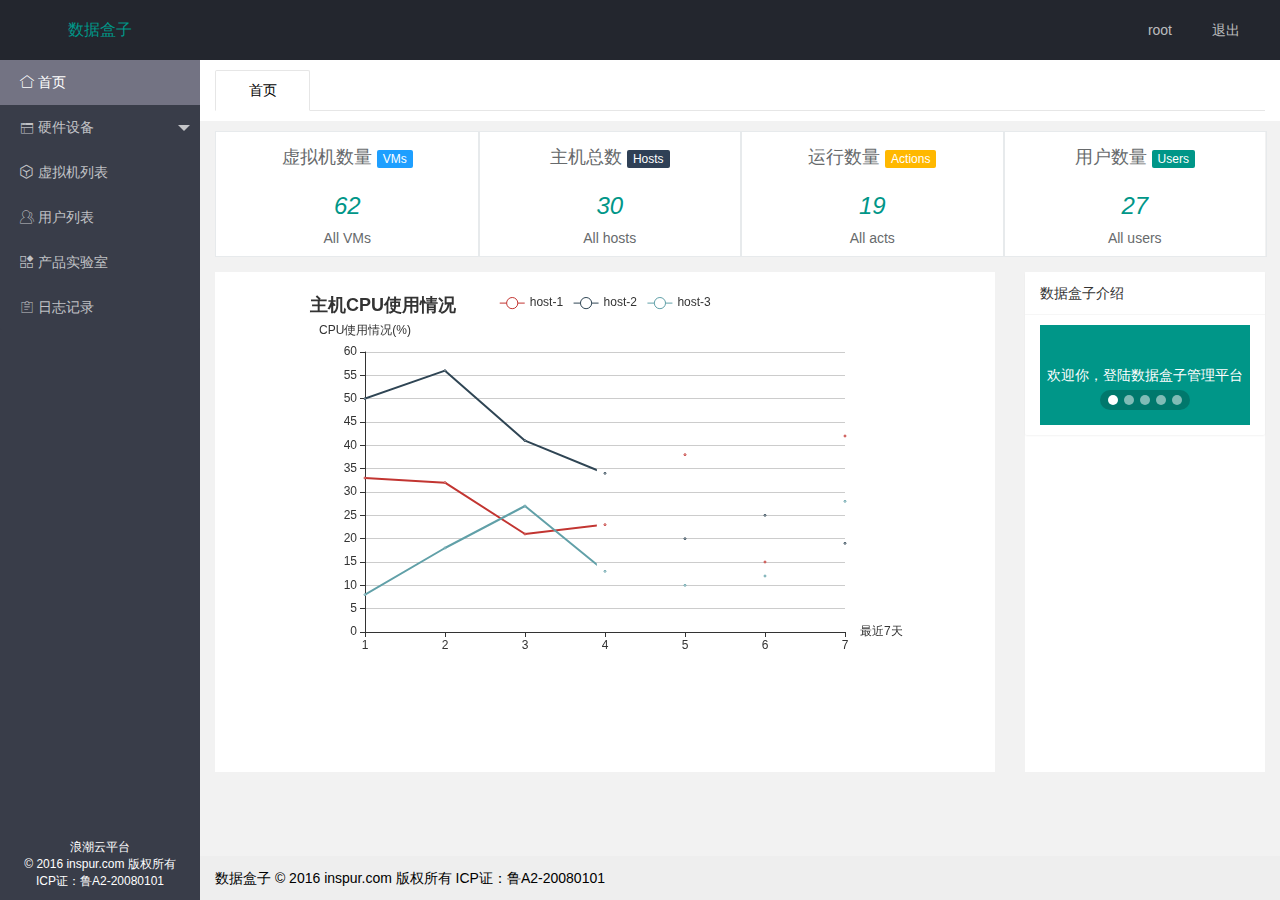
==== commit 3989d543: "2018.09.11 更新 新增用户列表模块，用户列表模块改用静态渲染" ====
--- a/layui/index_.html
+++ b/layui/index_.html
@@ -84,7 +84,7 @@
 					<ul class="layui-nav layui-nav-tree" lay-filter="test">
 						<li class="layui-nav-item layui-this ">
 
-							<a href="javascript:;"data-url="component/index_01.html"data-id="4" data-title="首页">
+							<a href="javascript:;"data-url="component/index_01.html"data-id="1" data-title="首页">
 							<span class="layui-icon layui-icon-home"></span>
 								首页</a>
 						</li>
@@ -93,29 +93,25 @@
 								<span class="layui-icon layui-icon-layouts"></span>
 								硬件设备</a>
 							<dl class="layui-nav-child">
-					            <dd><a href="javascript:;"data-url="component/index_02.html"data-id="1" data-title="设备管理" >
+					            <dd><a href="javascript:;"data-url="component/index_02.html"data-id="2" data-title="设备管理" >
 								<span class="layui-icon layui-icon-templeate-1"></span>
 					            	设备管理</a></dd>
-					            <dd><a href="javascript:;"data-url="component/index_02.html"data-id="2" data-title="磁盘管理">
+					            <dd><a href="javascript:;"data-url="component/index_02.html"data-id="3" data-title="磁盘管理">
 								<span class="layui-icon layui-icon-tabs"></span>
 					            	磁盘管理</a></dd>
 					            
 					        </dl>
 						</li>
 						<li class="layui-nav-item">
-							<a href="javascript:;" data-id="3" data-title="虚拟机列表" data-url="index.html">
+							<a href="javascript:;" data-id="4" data-title="虚拟机列表" data-url="index.html">
 								<span class="layui-icon layui-icon-component"></span>
 								虚拟机列表</a>
-							<!--<dl class="layui-nav-child">
-            <dd><a href="javascript:;">列表一</a></dd>
-            <dd><a href="javascript:;">列表二</a></dd>
-            <dd><a href="">超链接</a></dd>
-          </dl>-->
+
 						</li>
 						<li class="layui-nav-item">
-							<a href="#">
+							<a href="javascript:;" data-id="5" data-title="用户列表" data-url="component/userLists.html">
 								<span class="layui-icon layui-icon-user"></span>
-								用户管理</a>
+								用户列表</a>
 						</li>
 						<li class="layui-nav-item">
 							<a href="#">
@@ -145,27 +141,7 @@
 							<!--<li class="layui-this">欢迎页</li>-->
 						</ul>
 						<div class="layui-tab-content">
-							<!--<div class="layui-tab-item layui-show">
-								<div class="layui-carousel" id="test1">
-									<div carousel-item>
-										<div>
-											<p class="layui-bg-green demo-carousel">欢迎你，登陆数据盒子管理平台</p>
-										</div>
-										<div>
-											<p class="layui-bg-red demo-carousel">在这里可以详细看到每个VM的详细信息</p>
-										</div>
-										<div>
-											<p class="layui-bg-blue demo-carousel">如果你是超级玩家，你也可以在这里创建和修改实例</p>
-										</div>
-										<div>
-											<p class="layui-bg-orange demo-carousel">右边菜单栏点击你想查看的信息吧</p>
-										</div>
-										<div>
-											<p class="layui-bg-cyan demo-carousel">好了，开始吧！</p>
-										</div>
-									</div>
-								</div>
-							</div>-->
+							
 						</div>
 					</div>
 
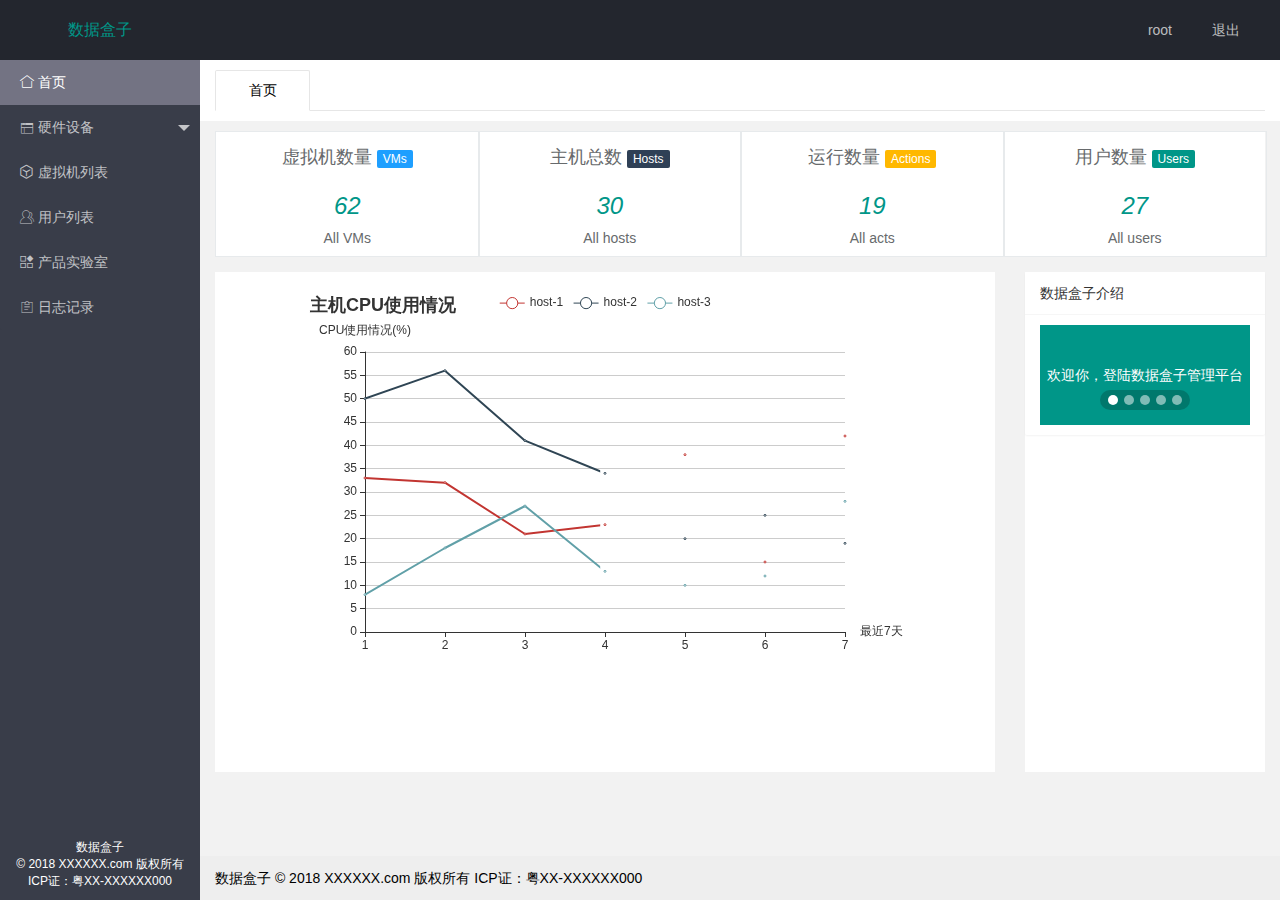
==== commit c93e3665: "2018.09.11下午更新" ====
--- a/layui/index_.html
+++ b/layui/index_.html
@@ -126,8 +126,8 @@
 					</ul>
 					
 				</div>
-				<p class="nav-bottom">浪潮云平台 </br>
-					© 2016 inspur.com 版权所有<br/> ICP证：鲁A2-20080101
+				<p class="nav-bottom">数据盒子 </br>
+					© 2018 XXXXXX.com 版权所有<br/> ICP证：粤XX-XXXXXX000
 				</p>
 			</div>
 
@@ -151,7 +151,7 @@
 			<div class="layui-footer">
 				<!-- 底部固定区域 -->
 				数据盒子
-				© 2016 inspur.com 版权所有 ICP证：鲁A2-20080101
+				© 2018 XXXXXX.com 版权所有 ICP证：粤XX-XXXXXX000
 			</div>
 		</div>
 		<script src="js/jquery.min.js"></script>
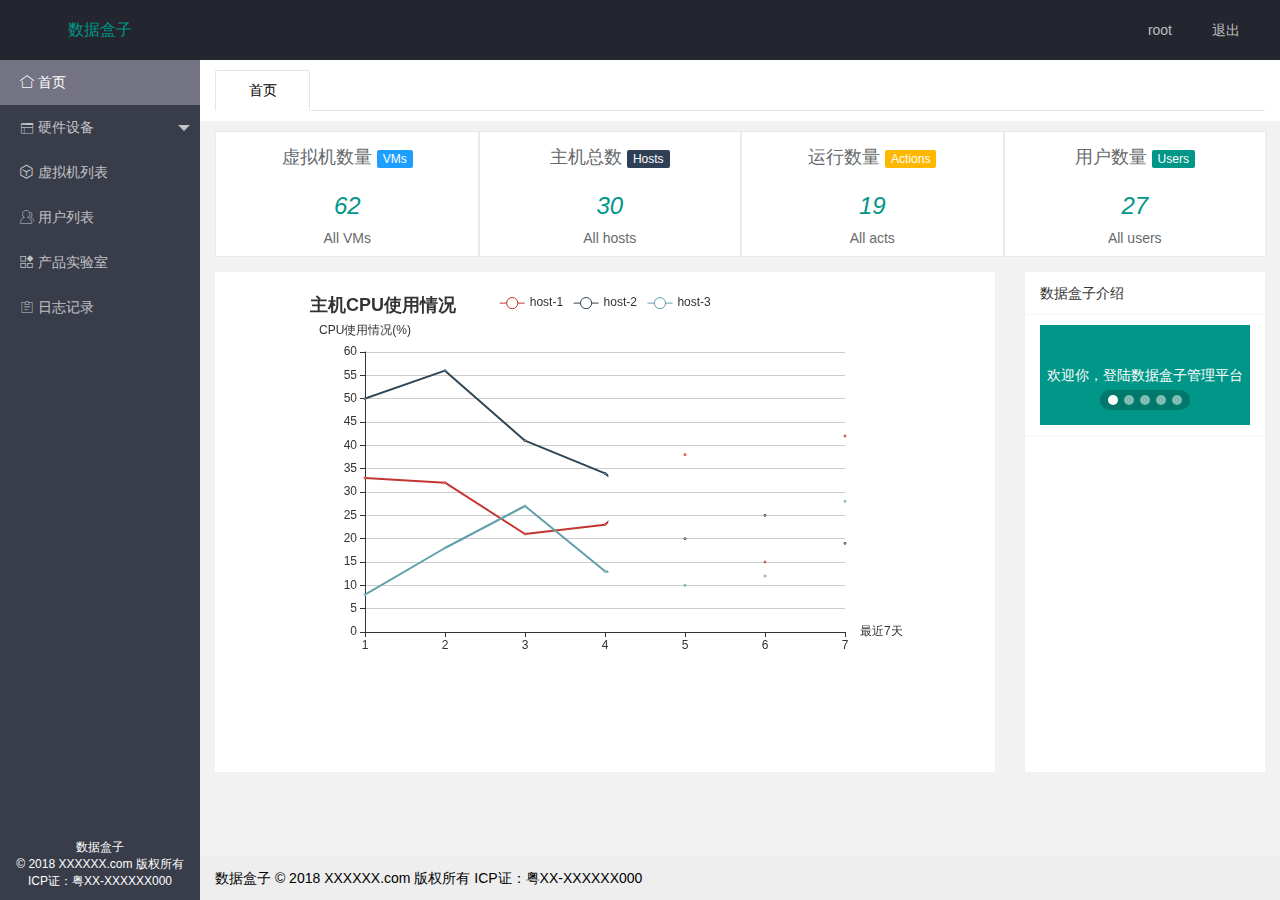
==== commit 8b2c7c4f: "2018.09.12 傍晚更新" ====
--- a/layui/index_.html
+++ b/layui/index_.html
@@ -1,6 +1,6 @@
 <!DOCTYPE html>
-<html>
-
+<html>	
+		
 	<head>
 		<meta charset="utf-8">
 		<meta name="viewport" content="width=device-width, initial-scale=1, maximum-scale=1">
@@ -13,7 +13,6 @@
 				line-height: 200px;
 				text-align: center;
 			}
-			
 			.layadmin-iframe {
 				position: absolute;
 				width: 100%;
@@ -77,19 +76,18 @@
 					</li>
 				</ul>
 			</div>
-
+			
 			<div class="layui-side layui-bg-black">
 				<div class="layui-side-scroll">
 					<!-- 左侧导航区域（可配合layui已有的垂直导航） -->
 					<ul class="layui-nav layui-nav-tree" lay-filter="test">
-						<li class="layui-nav-item layui-this ">
-
+						<li class="layui-nav-item layui-this ">					
 							<a href="javascript:;"data-url="component/index_01.html"data-id="1" data-title="首页">
 							<span class="layui-icon layui-icon-home"></span>
 								首页</a>
 						</li>
 						<li class="layui-nav-item">
-							<a href="javascript:;" >
+							<a href="javascript:;">
 								<span class="layui-icon layui-icon-layouts"></span>
 								硬件设备</a>
 							<dl class="layui-nav-child">
@@ -98,15 +96,13 @@
 					            	设备管理</a></dd>
 					            <dd><a href="javascript:;"data-url="component/index_02.html"data-id="3" data-title="磁盘管理">
 								<span class="layui-icon layui-icon-tabs"></span>
-					            	磁盘管理</a></dd>
-					            
+					            	磁盘管理</a></dd>					            
 					        </dl>
 						</li>
 						<li class="layui-nav-item">
 							<a href="javascript:;" data-id="4" data-title="虚拟机列表" data-url="index.html">
 								<span class="layui-icon layui-icon-component"></span>
 								虚拟机列表</a>
-
 						</li>
 						<li class="layui-nav-item">
 							<a href="javascript:;" data-id="5" data-title="用户列表" data-url="component/userLists.html">
@@ -123,31 +119,26 @@
 								<span class="layui-icon layui-icon-form"></span>
 								日志记录</a>
 						</li>
-					</ul>
-					
+					</ul>					
 				</div>
-				<p class="nav-bottom">数据盒子 </br>
-					© 2018 XXXXXX.com 版权所有<br/> ICP证：粤XX-XXXXXX000
+				<p class="nav-bottom">数据盒子</br>
+					© 2018 XXXXXX.com 版权所有<br/>ICP证：粤XX-XXXXXX000
 				</p>
 			</div>
-
+			
 			<div class="layui-body">
 				<!-- 内容主体区域 -->
-				<div style="padding: 15px;padding-top: 0;">
-
+				<div style="padding: 15px;padding-top: 0;">					
 					<!--<iframe src="" width="100%" height=""></iframe>-->
 					<div class="layui-tab" lay-filter="tabs" lay-allowClose="">
 						<ul class="layui-tab-title">
 							<!--<li class="layui-this">欢迎页</li>-->
 						</ul>
-						<div class="layui-tab-content">
-							
+						<div class="layui-tab-content">						
 						</div>
-					</div>
-
+					</div>					
 				</div>
 			</div>
-
 			<div class="layui-footer">
 				<!-- 底部固定区域 -->
 				数据盒子
@@ -158,8 +149,6 @@
 		<script src="layui.js"></script>
 		<script src="js/index.js"></script>
 		<script>
-
 		</script>
 	</body>
-
 </html>